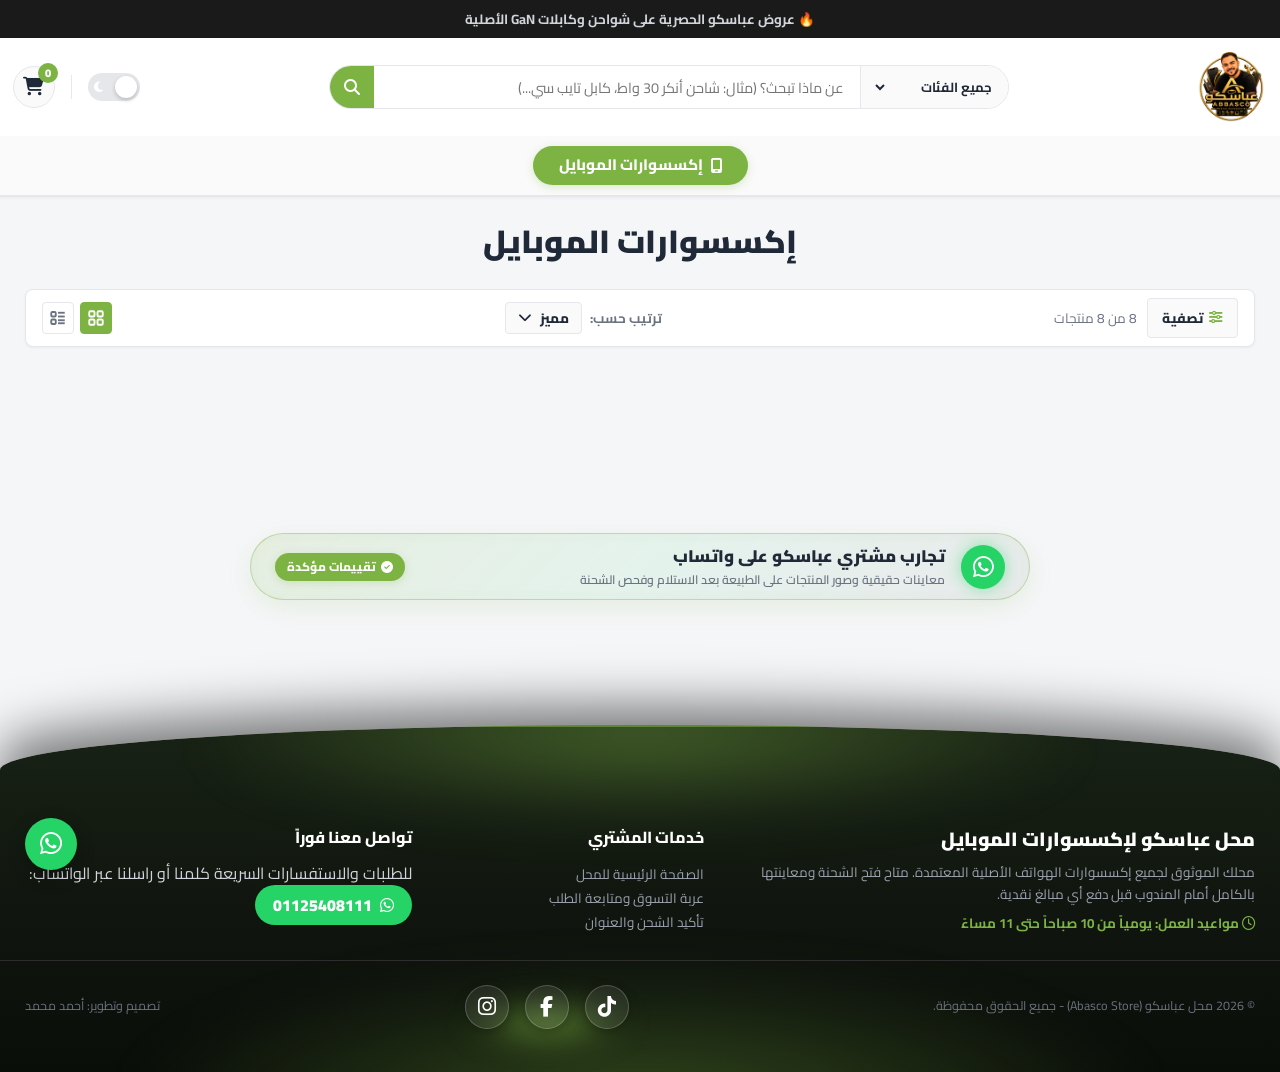
==== index.html @ 0ca0e08c "Update index.html" ====
<!DOCTYPE html>
<html lang="ar" dir="rtl">
<head>
  <meta charset="UTF-8">
  <meta name="viewport" content="width=device-width, initial-scale=1.0">
  <meta name="description" content="محل عباسكو (Abbasko) - إكسسوارات الموبايل الأصلية: شواحن سريعة، كفرات، اسكرينات، وبنوك طاقة بأفضل سعر ومعاينة كاملة قبل الدفع.">
<title> |عباسكو - Abbasko</title>

  <!-- أيقونة التبويب وشعار متجر عباسكو (Favicon) -->
  <link rel="icon" type="image/png" href="logo.png">
  <link rel="apple-touch-icon" href="logo.png">
  <link rel="shortcut icon" href="logo.png" type="image/png">
  <!-- خط كايرو والأيقونات الرسمية -->
  <link rel="preconnect" href="https://fonts.googleapis.com">
  <link rel="preconnect" href="https://fonts.gstatic.com" crossorigin>
  <link href="https://fonts.googleapis.com/css2?family=Cairo:wght@400;500;600;700;800;900&display=swap" rel="stylesheet">
  <link rel="stylesheet" href="https://cdnjs.cloudflare.com/ajax/libs/font-awesome/6.5.1/css/all.min.css">
  
  <link rel="stylesheet" href="style.css"> 
</head>
<body class="view-grid-active">

<!-- 1. شريط الإعلانات الترويجي الداكن (تلاشي كل 3 ثوانٍ) -->
  <div class="dream-top-ticker">
    <div class="ticker-track" id="fade-ticker-text">
      🔥 عروض عباسكو الحصرية على شواحن وكابلات GaN الأصلية
    </div>
  </div>

  <!-- 2. رأس المتجر المتطابق مع دريم 2000 (Header) -->
  <header class="dream-header">
    <div class="container header-inner">
      
<!-- شعار محل عباسكو المباشر -->
      <a href="index.html" class="dream-brand">
        <img src="logo.png" alt="عباسكو Abasco Store" class="main-store-logo">
      </a>

      <!-- محرك البحث المركزي مع قائمة الأقسام المنسدلة -->
      <form class="dream-search-bar" id="search-form">
        <div class="search-cat-picker">
          <select id="search-category" aria-label="اختر القسم">
            <option value="all">جميع الفئات</option>
            <option value="chargers">شواحن وكابلات</option>
            <option value="powerbanks">بنوك طاقة</option>
            <option value="cases">كفرات وحماية</option>
            <option value="audio">سماعات وصوتيات</option>
          </select>
        </div>
        <input type="text" id="search-input" placeholder="عن ماذا تبحث؟ (مثال: شاحن أنكر 30 واط، كابل تايب سي...)" autocomplete="off">
        <button type="submit" class="search-submit-btn" aria-label="بحث">
          <i class="fa-solid fa-magnifying-glass"></i>
        </button>
      </form>

      <!-- أدوات التحكم: الدارك مود وعربة التسوق -->
      <div class="dream-header-tools">
        
        <!-- مفتاح الوضع الليلي (Dark Mode) -->
        <div class="dark-mode-toggle-wrap" title="تبديل الوضع الليلي / الفاتح">
          <label class="switch-ui" for="dark-mode-checkbox">
            <input type="checkbox" id="dark-mode-checkbox">
            <span class="slider-switch round">
              <i class="fa-solid fa-sun icon-sun"></i>
              <i class="fa-solid fa-moon icon-moon"></i>
            </span>
          </label>
        </div>

        <div class="header-v-divider"></div>

        <!-- زر عربة التسوق الذي ينقل مباشرة لـ cart.html -->
        <a href="cart.html" class="dream-cart-btn" title="عرض السلة">
          <div class="cart-icon-bubble">
            <i class="fa-solid fa-cart-shopping"></i>
            <span class="cart-qty-pill" id="cart-counter">0</span>
          </div>
        </a>

      </div>
    </div>

<!-- شريط العروض النارية (يظهر فقط لو في عروض مفعّلة) -->
  <section class="hot-offers-banner" id="hot-offers-section" style="display:none;">
    <div class="container">
      <div class="offers-slider-wrapper" id="offers-slider-wrapper">
        <div class="offers-slides-track" id="offers-slides-track"></div>
      </div>
      <div class="offers-dots-strip" id="offers-dots-strip"></div>
    </div>
  </section>

<!-- شريط القسم المركزي -->
    <nav class="dream-subnav">
      <div class="container" style="display: flex; justify-content: center; align-items: center;">
        <span class="single-center-badge">
          <i class="fa-solid fa-mobile-screen"></i> إكسسوارات الموبايل
        </span>
      </div>
    </nav>
  </header>

  <!-- 3. منطقة الكتالوج والمنتجات الرئيسية -->
  <main class="dream-catalog-canvas">
    <div class="container">
      
      <!-- عنوان الصفحة -->
      <div class="catalog-heading-title">
        <h1>إكسسوارات الموبايل</h1>
      </div>

      <!-- تخطيط الصفحة: المنتجات يساراً والفلاتر يميناً (وفق نظام RTL لدريم 2000) -->
      <div class="dream-main-layout">
        
        <!-- عمود عرض المنتجات الرئيسي -->
        <section class="products-showcase-column">
          
          <!-- شريط التحكم العلوي المطابق للصورة 3 و4 -->
<div class="catalog-top-bar">
            
            <!-- أقصى اليمين: زر تصفية + العداد -->
            <div class="items-count-display">
              <button class="desktop-filter-btn" id="filter-toggle-btn" type="button">
                <i class="fa-solid fa-sliders"></i>
                <span>تصفية</span>
              </button>
              <span class="count-text" id="products-counter-badge">8 من 8 منتجات</span>
            </div>

            <!-- المنتصف: ترتيب حسب -->
            <div class="custom-sort-container">
              <span class="sort-title-label">ترتيب حسب:</span>
              <div class="custom-dropdown-box" id="sort-dropdown-trigger">
                <span id="selected-sort-label">مميز</span>
                <i class="fa-solid fa-chevron-down dropdown-arrow-icon"></i>
              </div>
              <ul class="custom-sort-menu" id="sort-options-menu">
                <li data-sort="featured" class="active">مميز</li>
                <li data-sort="price-asc">السعر، من الأقل للأعلى</li>
                <li data-sort="price-desc">السعر، من الأعلى للأقل</li>
              </ul>
            </div>

            <!-- أقصى اليسار: أيقونات العرض المطابقة للصورة -->
            <div class="view-modes">
<button class="view-btn active" id="btn-view-grid" title="عرض شبكي 4 أعمدة" type="button">                
                <svg width="18" height="18" viewBox="0 0 24 24" fill="none" stroke="currentColor" stroke-width="2.5"><rect x="3" y="3" width="7" height="7" rx="1.5"/><rect x="14" y="3" width="7" height="7" rx="1.5"/><rect x="3" y="14" width="7" height="7" rx="1.5"/><rect x="14" y="14" width="7" height="7" rx="1.5"/></svg>
              </button>
<button class="view-btn" id="btn-view-list" title="عرض القائمة" type="button">                
                <svg width="20" height="18" viewBox="0 0 24 24" fill="none" stroke="currentColor" stroke-width="2.5"><rect x="3" y="4" width="6" height="6" rx="1.5"/><rect x="3" y="14" width="6" height="6" rx="1.5"/><line x1="12" y1="5" x2="21" y2="5"/><line x1="12" y1="10" x2="21" y2="10"/><line x1="12" y1="15" x2="21" y2="15"/><line x1="12" y1="19" x2="21" y2="19"/></svg>
              </button>
            </div>

          </div>

          <!-- شريط التصفية النشطة مع زر مسح الكل -->
          <div class="active-filters-chips-bar" id="active-filters-bar" style="display: none;">
            <div class="filter-chip" id="current-brand-chip">
              <span id="chip-brand-text">Anker</span>
              <i class="fa-solid fa-xmark" id="remove-brand-chip"></i>
            </div>
            <button class="clear-all-filters-btn" id="clear-all-filters-btn">مسح الكل</button>
          </div>

          <!-- شبكة عرض المنتجات (تتغير ديناميكياً بين Grid و List) -->
          <div class="dream-products-grid" id="catalog-products-container">
            <!-- يتم حقن المنتجات تلقائياً عبر script.js -->
          </div>

<!-- شريط أرقام الصفحات التفاعلي الديناميكي -->
          <div class="dream-pagination-bar" id="pagination-container">
            <!-- يتم توليد الصفحات تلقائياً هنا حسب عدد المنتجات -->
          </div>

        </section>

<!-- الشريط الجانبي للتصفية الشاملة -->
        <aside class="dream-filters-sidebar">
          
          <div class="sidebar-main-title">تصفية</div>

          <div class="stock-toggle-row">
            <span>متوفر بالمخزون</span>
            <label class="clean-switch">
              <input type="checkbox" id="stock-filter">
              <span class="clean-slider"></span>
            </label>
          </div>

<div class="filter-boxes-stack">
            
            <!-- 1. السعر -->
            <div class="filter-card-accordion">
              <div class="filter-card-header">
                <span>السعر</span>
                <i class="fa-solid fa-chevron-down"></i>
              </div>
              <div class="filter-card-body">
                <div class="filter-body-top-row">
                  <span class="reset-filter-btn" onclick="resetFilterGroup('price')">إعادة تعيين</span>
                  <span class="selected-count-label" id="count-price">تم تحديد 0 عناصر</span>
                </div>
                <input type="range" id="price-range" min="100" max="4000" step="50" value="4000" style="width:100%; accent-color:#7cb342; margin-top:8px;">
                <div class="price-limits-text">
                  <span>من: 100 ج.م</span>
                  <span id="max-price-display">حتى: 4,000 ج.م</span>
                </div>
              </div>
            </div>

            <!-- 2. الماركة (كاملة كما طلبت) -->
            <div class="filter-card-accordion">
              <div class="filter-card-header">
                <span>الماركة</span>
                <i class="fa-solid fa-chevron-down"></i>
              </div>
              <div class="filter-card-body">
                <div class="filter-body-top-row">
                  <span class="reset-filter-btn" onclick="resetFilterGroup('brand')">إعادة تعيين</span>
                  <span class="selected-count-label" id="count-brand">تم تحديد 0 عناصر</span>
                </div>
                <div class="filter-options-scroll" id="brand-checkboxes-container">
                  <label class="custom-chk"><span>Samsung <b class="count-tag" data-val="Samsung">(0)</b></span><input type="checkbox" class="filter-checkbox" data-type="brand" value="Samsung"></label>
                  <label class="custom-chk"><span>Anker <b class="count-tag" data-val="Anker">(0)</b></span><input type="checkbox" class="filter-checkbox" data-type="brand" value="Anker"></label>
                  <label class="custom-chk"><span>Apple <b class="count-tag" data-val="Apple">(0)</b></span><input type="checkbox" class="filter-checkbox" data-type="brand" value="Apple"></label>
                  <label class="custom-chk"><span>Xiaomi <b class="count-tag" data-val="Xiaomi">(0)</b></span><input type="checkbox" class="filter-checkbox" data-type="brand" value="Xiaomi"></label>
                  <label class="custom-chk"><span>Baseus <b class="count-tag" data-val="Baseus">(0)</b></span><input type="checkbox" class="filter-checkbox" data-type="brand" value="Baseus"></label>
                  <label class="custom-chk"><span>Ugreen <b class="count-tag" data-val="Ugreen">(0)</b></span><input type="checkbox" class="filter-checkbox" data-type="brand" value="Ugreen"></label>
                  <label class="custom-chk"><span>Hoco <b class="count-tag" data-val="Hoco">(0)</b></span><input type="checkbox" class="filter-checkbox" data-type="brand" value="Hoco"></label>
                  <label class="custom-chk"><span>Joyroom <b class="count-tag" data-val="Joyroom">(0)</b></span><input type="checkbox" class="filter-checkbox" data-type="brand" value="Joyroom"></label>
                  <label class="custom-chk"><span>LDNIO <b class="count-tag" data-val="LDNIO">(0)</b></span><input type="checkbox" class="filter-checkbox" data-type="brand" value="LDNIO"></label>
                  <label class="custom-chk"><span>Oraimo <b class="count-tag" data-val="Oraimo">(0)</b></span><input type="checkbox" class="filter-checkbox" data-type="brand" value="Oraimo"></label>
                  <label class="custom-chk"><span>Remax <b class="count-tag" data-val="Remax">(0)</b></span><input type="checkbox" class="filter-checkbox" data-type="brand" value="Remax"></label>
                  <label class="custom-chk"><span>Acefast <b class="count-tag" data-val="Acefast">(0)</b></span><input type="checkbox" class="filter-checkbox" data-type="brand" value="Acefast"></label>
                  <label class="custom-chk"><span>Aukey <b class="count-tag" data-val="Aukey">(0)</b></span><input type="checkbox" class="filter-checkbox" data-type="brand" value="Aukey"></label>
                </div>
              </div>
            </div>

            <!-- 3. الشاشة -->
            <div class="filter-card-accordion">
              <div class="filter-card-header">
                <span>الشاشة</span>
                <i class="fa-solid fa-chevron-down"></i>
              </div>
              <div class="filter-card-body">
                <div class="filter-body-top-row">
                  <span class="reset-filter-btn" onclick="resetFilterGroup('screen')">إعادة تعيين</span>
                  <span class="selected-count-label" id="count-screen">تم تحديد 0 عناصر</span>
                </div>
                <div class="filter-options-scroll">
                  <label class="custom-chk"><span>1.75 inches <b class="count-tag" data-val="1.75">(0)</b></span><input type="checkbox" class="filter-checkbox" data-type="screen" value="1.75"></label>
                  <label class="custom-chk"><span>1.27 inches <b class="count-tag" data-val="1.27">(0)</b></span><input type="checkbox" class="filter-checkbox" data-type="screen" value="1.27"></label>
                  <label class="custom-chk"><span>اسكرينة زجاج 9D <b class="count-tag" data-val="9D">(0)</b></span><input type="checkbox" class="filter-checkbox" data-type="screen" value="9D"></label>
                  <label class="custom-chk"><span>اسكرينات خصوصية <b class="count-tag" data-val="خصوصية">(0)</b></span><input type="checkbox" class="filter-checkbox" data-type="screen" value="خصوصية"></label>
                </div>
              </div>
            </div>

            <!-- 4. الميكروفون -->
            <div class="filter-card-accordion">
              <div class="filter-card-header">
                <span>الميكروفون</span>
                <i class="fa-solid fa-chevron-down"></i>
              </div>
              <div class="filter-card-body">
                <div class="filter-body-top-row">
                  <span class="reset-filter-btn" onclick="resetFilterGroup('mic')">إعادة تعيين</span>
                  <span class="selected-count-label" id="count-mic">تم تحديد 0 عناصر</span>
                </div>
                <div class="filter-options-scroll">
                  <label class="custom-chk"><span>Supported <b class="count-tag" data-val="Supported">(0)</b></span><input type="checkbox" class="filter-checkbox" data-type="mic" value="Supported"></label>
                  <label class="custom-chk"><span>2 Mics <b class="count-tag" data-val="2 Mics">(0)</b></span><input type="checkbox" class="filter-checkbox" data-type="mic" value="2 Mics"></label>
                  <label class="custom-chk"><span>4 Mics <b class="count-tag" data-val="4 Mics">(0)</b></span><input type="checkbox" class="filter-checkbox" data-type="mic" value="4 Mics"></label>
                  <label class="custom-chk"><span>عزل ضوضاء ENC <b class="count-tag" data-val="ENC">(0)</b></span><input type="checkbox" class="filter-checkbox" data-type="mic" value="ENC"></label>
                </div>
              </div>
            </div>

            <!-- 5. النوع -->
            <div class="filter-card-accordion">
              <div class="filter-card-header">
                <span>النوع</span>
                <i class="fa-solid fa-chevron-down"></i>
              </div>
              <div class="filter-card-body">
                <div class="filter-body-top-row">
                  <span class="reset-filter-btn" onclick="resetFilterGroup('type')">إعادة تعيين</span>
                  <span class="selected-count-label" id="count-type">تم تحديد 0 عناصر</span>
                </div>
                <div class="filter-options-scroll">
                  <label class="custom-chk"><span>شواحن جدارية <b class="count-tag" data-val="شاحن">(0)</b></span><input type="checkbox" class="filter-checkbox" data-type="type" value="شاحن"></label>
                  <label class="custom-chk"><span>كابلات ووصلات <b class="count-tag" data-val="كابل">(0)</b></span><input type="checkbox" class="filter-checkbox" data-type="type" value="كابل"></label>
                  <label class="custom-chk"><span>بنوك طاقة (باور بانك) <b class="count-tag" data-val="باور بانك">(0)</b></span><input type="checkbox" class="filter-checkbox" data-type="type" value="باور بانك"></label>
                  <label class="custom-chk"><span>جرابات وحماية <b class="count-tag" data-val="جراب">(0)</b></span><input type="checkbox" class="filter-checkbox" data-type="type" value="جراب"></label>
                  <label class="custom-chk"><span>سماعات وصوتيات <b class="count-tag" data-val="سماعة">(0)</b></span><input type="checkbox" class="filter-checkbox" data-type="type" value="سماعة"></label>
                </div>
              </div>
            </div>

            <!-- 6. التوصيل -->
            <div class="filter-card-accordion">
              <div class="filter-card-header">
                <span>التوصيل</span>
                <i class="fa-solid fa-chevron-down"></i>
              </div>
              <div class="filter-card-body">
                <div class="filter-body-top-row">
                  <span class="reset-filter-btn" onclick="resetFilterGroup('conn')">إعادة تعيين</span>
                  <span class="selected-count-label" id="count-conn">تم تحديد 0 عناصر</span>
                </div>
                <div class="filter-options-scroll">
                  <label class="custom-chk"><span>Type-C <b class="count-tag" data-val="Type-C">(0)</b></span><input type="checkbox" class="filter-checkbox" data-type="conn" value="Type-C"></label>
                  <label class="custom-chk"><span>Type-C To Type-C <b class="count-tag" data-val="Type-C To Type-C">(0)</b></span><input type="checkbox" class="filter-checkbox" data-type="conn" value="Type-C To Type-C"></label>
                  <label class="custom-chk"><span>Type-C To Lightning <b class="count-tag" data-val="Type-C To Lightning">(0)</b></span><input type="checkbox" class="filter-checkbox" data-type="conn" value="Type-C To Lightning"></label>
                  <label class="custom-chk"><span>USB To Type-C <b class="count-tag" data-val="USB To Type-C">(0)</b></span><input type="checkbox" class="filter-checkbox" data-type="conn" value="USB To Type-C"></label>
                  <label class="custom-chk"><span>Lightning <b class="count-tag" data-val="Lightning">(0)</b></span><input type="checkbox" class="filter-checkbox" data-type="conn" value="Lightning"></label>
                  <label class="custom-chk"><span>Bluetooth 5.3 <b class="count-tag" data-val="5.3">(0)</b></span><input type="checkbox" class="filter-checkbox" data-type="conn" value="5.3"></label>
                  <label class="custom-chk"><span>Bluetooth 5.2 <b class="count-tag" data-val="5.2">(0)</b></span><input type="checkbox" class="filter-checkbox" data-type="conn" value="5.2"></label>
                </div>
              </div>
            </div>

            <!-- 7. Power (القدرة) -->
            <div class="filter-card-accordion">
              <div class="filter-card-header">
                <span>Power</span>
                <i class="fa-solid fa-chevron-down"></i>
              </div>
              <div class="filter-card-body">
                <div class="filter-body-top-row">
                  <span class="reset-filter-btn" onclick="resetFilterGroup('power')">إعادة تعيين</span>
                  <span class="selected-count-label" id="count-power">تم تحديد 0 عناصر</span>
                </div>
                <div class="filter-options-scroll">
                  <label class="custom-chk"><span>20W <b class="count-tag" data-val="20W">(0)</b></span><input type="checkbox" class="filter-checkbox" data-type="power" value="20W"></label>
                  <label class="custom-chk"><span>25W <b class="count-tag" data-val="25W">(0)</b></span><input type="checkbox" class="filter-checkbox" data-type="power" value="25W"></label>
                  <label class="custom-chk"><span>30W <b class="count-tag" data-val="30W">(0)</b></span><input type="checkbox" class="filter-checkbox" data-type="power" value="30W"></label>
                  <label class="custom-chk"><span>35W <b class="count-tag" data-val="35W">(0)</b></span><input type="checkbox" class="filter-checkbox" data-type="power" value="35W"></label>
                  <label class="custom-chk"><span>45W <b class="count-tag" data-val="45W">(0)</b></span><input type="checkbox" class="filter-checkbox" data-type="power" value="45W"></label>
                  <label class="custom-chk"><span>65W <b class="count-tag" data-val="65W">(0)</b></span><input type="checkbox" class="filter-checkbox" data-type="power" value="65W"></label>
                  <label class="custom-chk"><span>100W <b class="count-tag" data-val="100W">(0)</b></span><input type="checkbox" class="filter-checkbox" data-type="power" value="100W"></label>
                  <label class="custom-chk"><span>140W <b class="count-tag" data-val="140W">(0)</b></span><input type="checkbox" class="filter-checkbox" data-type="power" value="140W"></label>
                </div>
              </div>
            </div>

            <!-- 8. Battery (البطارية) -->
            <div class="filter-card-accordion">
              <div class="filter-card-header">
                <span>Battery</span>
                <i class="fa-solid fa-chevron-down"></i>
              </div>
              <div class="filter-card-body">
                <div class="filter-body-top-row">
                  <span class="reset-filter-btn" onclick="resetFilterGroup('battery')">إعادة تعيين</span>
                  <span class="selected-count-label" id="count-battery">تم تحديد 0 عناصر</span>
                </div>
                <div class="filter-options-scroll">
                  <label class="custom-chk"><span>10,000 mAh <b class="count-tag" data-val="10000">(0)</b></span><input type="checkbox" class="filter-checkbox" data-type="battery" value="10000"></label>
                  <label class="custom-chk"><span>20,000 mAh <b class="count-tag" data-val="20000">(0)</b></span><input type="checkbox" class="filter-checkbox" data-type="battery" value="20000"></label>
                  <label class="custom-chk"><span>Up to 10 Days <b class="count-tag" data-val="10 Days">(0)</b></span><input type="checkbox" class="filter-checkbox" data-type="battery" value="10 Days"></label>
                  <label class="custom-chk"><span>Up to 15 Days <b class="count-tag" data-val="15 Days">(0)</b></span><input type="checkbox" class="filter-checkbox" data-type="battery" value="15 Days"></label>
                </div>
              </div>
            </div>

            <!-- 9. اللون -->
            <div class="filter-card-accordion">
              <div class="filter-card-header">
                <span>اللون</span>
                <i class="fa-solid fa-chevron-down"></i>
              </div>
              <div class="filter-card-body">
                <div class="filter-body-top-row">
                  <span class="reset-filter-btn" onclick="resetFilterGroup('color')">إعادة تعيين</span>
                  <span class="selected-count-label" id="count-color">تم تحديد 0 عناصر</span>
                </div>
                <div class="filter-options-scroll">
                  <label class="custom-chk"><span>Black (أسود) <b class="count-tag" data-val="Black">(0)</b></span><input type="checkbox" class="filter-checkbox" data-type="color" value="Black"></label>
                  <label class="custom-chk"><span>White (أبيض) <b class="count-tag" data-val="White">(0)</b></span><input type="checkbox" class="filter-checkbox" data-type="color" value="White"></label>
                  <label class="custom-chk"><span>Blue (أزرق) <b class="count-tag" data-val="Blue">(0)</b></span><input type="checkbox" class="filter-checkbox" data-type="color" value="Blue"></label>
                  <label class="custom-chk"><span>Gray (رمادي) <b class="count-tag" data-val="Gray">(0)</b></span><input type="checkbox" class="filter-checkbox" data-type="color" value="Gray"></label>
                  <label class="custom-chk"><span>Gold (ذهبي) <b class="count-tag" data-val="Gold">(0)</b></span><input type="checkbox" class="filter-checkbox" data-type="color" value="Gold"></label>
                  <label class="custom-chk"><span>Silver (فضي) <b class="count-tag" data-val="Silver">(0)</b></span><input type="checkbox" class="filter-checkbox" data-type="color" value="Silver"></label>
                </div>
              </div>
            </div>

          </div>

        </aside>

      </div>
    </div>
  </main>
<!-- شريط آراء العملاء أسفل المتجر بكبسولة ملونة ومقوسة -->
  <section class="reviews-section-compact">
    <div class="container">
      
      <!-- الكبسولة المدورة الملونة المضيئة -->
      <div class="reviews-header-capsule">
        <div class="capsule-icon-glow">
          <i class="fa-brands fa-whatsapp"></i>
        </div>
        <div class="capsule-text-col">
          <h3>تجارب مشتري عباسكو على واتساب</h3>
          <p>معاينات حقيقية وصور المنتجات على الطبيعة بعد الاستلام وفحص الشحنة</p>
        </div>
        <span class="capsule-verified-tag">
          <i class="fa-solid fa-circle-check"></i> تقييمات مؤكدة
        </span>
      </div>

      <!-- شريط السكرينات المتحرك -->
      <div class="reviews-compact-marquee">
        <div class="reviews-compact-track" id="reviews-compact-track">
          <!-- تتولد الصور تلقائياً بالجافاسكريبت -->
        </div>
      </div>

    </div>
  </section>
  <!-- 4. تذييل محل عباسكو البسيط (بدون شركات أو فروع) -->
<footer class="dream-footer">
    <!-- طبقة النور السفلي الصاعد -->
    <div class="footer-bottom-glow"></div>    
    <div class="container footer-content-row">
      <div class="footer-shop-about">
        <div class="footer-brand-title">محل عباسكو لإكسسوارات الموبايل</div>
        <p>محلك الموثوق لجميع إكسسوارات الهواتف الأصلية المعتمدة. متاح فتح الشحنة ومعاينتها بالكامل أمام المندوب قبل دفع أي مبالغ نقدية.</p>
        <p class="store-hours"><i class="fa-regular fa-clock"></i> مواعيد العمل: يومياً من 10 صباحاً حتى 11 مساءً</p>
      </div>

      <div class="footer-links-group">
        <h4>خدمات المشتري</h4>
        <ul>
          <li><a href="index.html">الصفحة الرئيسية للمحل</a></li>
          <li><a href="cart.html">عربة التسوق ومتابعة الطلب</a></li>
          <li><a href="checkout.html">تأكيد الشحن والعنوان</a></li>
        </ul>
      </div>

      <div class="footer-contact-box">
        <h4>تواصل معنا فوراً</h4>
        <p>للطلبات والاستفسارات السريعة كلمنا أو راسلنا عبر الواتساب:</p>
        <a href="https://wa.me/201125408111" class="hotline-pill">
          <i class="fa-brands fa-whatsapp"></i> 01125408111
        </a>
      </div>
    </div>

<div class="footer-bottom-copyright">
      <div class="container copyright-flex">
        
        <!-- اليمين: الحقوق -->
        <span class="rights-text">© 2026 محل عباسكو (Abasco Store) - جميع الحقوق محفوظة.</span>

        <!-- المنتصف: 3 منصات سوشيال ميديا بجانب بعض -->
        <div class="footer-social-mid">
          <a href="#" target="_blank" title="تيك توك"><i class="fa-brands fa-tiktok"></i></a>
          <a href="#" target="_blank" title="فيسبوك"><i class="fa-brands fa-facebook-f"></i></a>
          <a href="#" target="_blank" title="انستجرام"><i class="fa-brands fa-instagram"></i></a>
        </div>

        <!-- اليسار: تصميم وتطوير مع رابط الواتساب المباشر -->
        <div class="dev-credit-text">
          تصميم وتطوير: 
          <a href="https://wa.me/201101579399" target="_blank" class="dev-gold-link" title="تواصل عبر الواتساب">
            أحمد محمد
          </a>
        </div>

      </div>
    </div>
  </footer>

  <!-- 5. شريط التنقل السفلي للهواتف الذكية -->
  <div class="mobile-bottom-nav">
    <a href="index.html" class="mob-nav-item active">
      <i class="fa-solid fa-house"></i>
      <span>الرئيسية</span>
    </a>
    <a href="#search-form" class="mob-nav-item">
      <i class="fa-solid fa-magnifying-glass"></i>
      <span>البحث</span>
    </a>
    <a href="cart.html" class="mob-nav-item mob-cart-link">
      <div class="mob-cart-badge-wrap">
        <i class="fa-solid fa-basket-shopping"></i>
        <span class="mob-badge" id="mob-cart-counter">0</span>
      </div>
      <span>السلة</span>
    </a>
    <a href="https://wa.me/201125408111" target="_blank" class="mob-nav-item" style="color: #25d366;">
      <i class="fa-brands fa-whatsapp"></i>
      <span>راسلنا</span>
    </a>
  </div>

  <!-- 6. زر المحادثة العائم المتناوب (واتساب / ماسنجر كل 5 ثوانٍ) -->
  <div class="alternating-chat-widget" id="alternating-chat-btn" title="تواصل معنا">
    <a href="https://wa.me/201125408111" target="_blank" class="chat-circle-link whatsapp-mode" id="chat-link">      
      <i class="fa-brands fa-whatsapp chat-icon" id="chat-icon"></i>
    </a>
  </div>

  <!-- 7. نافذة "نظرة سريعة" المنبثقة (Quick View Modal) -->
  <div class="quick-modal-backdrop" id="quick-modal-overlay">
    <div class="quick-modal-card">
      <button class="close-modal-btn" id="close-quick-modal"><i class="fa-solid fa-xmark"></i></button>
      <div class="quick-modal-body" id="quick-modal-content"></div>
    </div>
  </div>
<!-- مكتبات Firebase الأساسية وقاعدة بيانات Firestore -->
<script src="https://www.gstatic.com/firebasejs/10.8.0/firebase-app-compat.js"></script>
<script src="https://www.gstatic.com/firebasejs/10.8.0/firebase-firestore-compat.js"></script>
  <script src="script.js"></script>
  <!-- نافذة تكبير سكرينات الآراء -->
  <div class="abasco-lightbox" id="reviews-lightbox" onclick="this.classList.remove('open')">
    <img id="lightbox-img" src="" alt="رأي العميل">
  </div>

  <!-- عنصر إشعار التوست السريع -->
  <div class="abasco-toast" id="abasco-toast">
    <i class="fa-solid fa-circle-check"></i>
    <span id="toast-text">تمت الإضافة إلى السلة بنجاح</span>
  </div>

<div class="store-closed-screen" id="store-closed-modal" style="display: none;">
    <div class="closed-ambient-glow glow-orb-1"></div>
    <div class="closed-ambient-glow glow-orb-2"></div>

    <div class="closed-glass-box">
      <img src="logo.png" alt="عباسكو" style="height: 60px; margin: 0 auto; display: block;">
      <h2>جاري جرد المخزون والتحديث</h2>
      <p>نقوم حالياً بجرد ملحقات الهواتف وإضافة شحنات جديدة بأحدث الإصدارات والأسعار.<br>نعود إليكم في أبهى حلة خلال وقت قصير بإذن الله.</p>
      <a href="https://wa.me/201125408111" target="_blank" class="btn-choose-option-green" style="margin: 0 auto; max-width: 280px; display: inline-flex; align-items: center; justify-content: center; gap: 8px; padding: 12px 24px; border-radius: 50px; text-decoration: none; font-weight: 800; font-size: 0.95rem; box-shadow: 0 4px 20px rgba(124, 179, 66, 0.4);">        
        <i class="fa-brands fa-whatsapp" style="font-size: 1.2rem;"></i> تواصل مع الإدارة مباشرة
      </a>
    </div>
  </div>
</body>
</html>
---- style.css ----
/* ==========================================================================
   متجر عباسكو (Abasco) - النمط المطابق لموقع Dream 2000 بالمليمتر
   الملف: style.css
   ========================================================================== */

:root {
  --dream-green: #7cb342;
  --dream-green-hover: #689f38;
  --dream-green-light: #f1f8e9;
  --dream-green-glow: rgba(124, 179, 66, 0.25);
  --quick-view-olive: #8cb83e;

  --discount-red: #d32f2f;
  --stock-blue: #1976d2;
  --star-gold: #ffb300;
  
  --whatsapp-color: #25d366;
  --messenger-color: #0084ff;

  --bg-body: #f5f6f8;
  --bg-surface: #ffffff;
  --bg-elevated: #fafafa;
  --border-color: #e5e7eb;
  --border-light: #f0f2f5;

  --text-main: #1f2937;
  --text-muted: #6b7280;
  --text-subtle: #9ca3af;

  --shadow-sm: 0 1px 3px rgba(0, 0, 0, 0.05);
  --shadow-card: 0 2px 8px rgba(0, 0, 0, 0.04);
  --shadow-hover: 0 8px 20px rgba(0, 0, 0, 0.08);

  --radius-xs: 4px;
  --radius-sm: 8px;
  --radius-md: 12px;
  --radius-pill: 50px;
  
  --transition-normal: all 0.25s cubic-bezier(0.4, 0, 0.2, 1);
}

body.dark-mode {
  --bg-body: #121212;
  --bg-surface: #1e1e1e;
  --bg-elevated: #252525;
  --border-color: #2e2e2e;
  --border-light: #383838;
  --text-main: #f3f4f6;
  --text-muted: #9ca3af;
  --text-subtle: #6b7280;
  --shadow-card: 0 2px 8px rgba(0, 0, 0, 0.3);
  --shadow-hover: 0 8px 24px rgba(0, 0, 0, 0.5);
}

*, *::before, *::after {
  box-sizing: border-box;
  margin: 0;
  padding: 0;
}

body {
  font-family: 'Cairo', system-ui, -apple-system, sans-serif;
  background-color: var(--bg-body);
  color: var(--text-main);
  direction: rtl;
  line-height: 1.5;
  overflow-x: hidden;
  transition: background-color 0.3s ease, color 0.3s ease;
}

a { text-decoration: none; color: inherit; }
ul { list-style: none; }
button { font-family: inherit; border: none; background: none; cursor: pointer; }
img { max-width: 100%; display: block; }
.container {
  width: 98% !important;
  max-width: 1720px !important;
  margin: 0 auto;
  padding: 0 12px;
}

/* ضبط حجم وتكبير صورة اللوجو */
.main-store-logo {
  height: 70px !important;
  max-height: 80px !important;
  width: auto !important;
  object-fit: contain;
  display: block;
  transition: transform 0.2s ease;
}

.main-store-logo:hover {
  transform: scale(1.2);
}
/* 1. شريط الإعلانات الترويجي (تلاشي وتثبيت في المنتصف) */
.dream-top-ticker {
  background-color: #1a1a1a;
  color: #d1d5db;
  font-size: 0.84rem;
  font-weight: 700;
  height: 38px;
  display: flex;
  align-items: center;
  justify-content: center;
  overflow: hidden;
}

.ticker-track {
  display: flex;
  align-items: center;
  justify-content: center;
  text-align: center;
  width: 100%;
  padding: 0 16px;
  white-space: nowrap;
  opacity: 1;
  transition: opacity 0.4s ease-in-out, transform 0.4s ease-in-out;
}

.ticker-track.fade-out {
  opacity: 0;
  transform: translateY(-4px);
}

/* 2. رأس المتجر والبحث */
.dream-header {
  background-color: var(--bg-surface);
  border-bottom: 1px solid var(--border-color);
  position: sticky;
  top: 0;
  z-index: 1000;
  box-shadow: var(--shadow-sm);
}

.header-inner {
  display: flex;
  align-items: center;
  justify-content: space-between;
  gap: 24px;
  padding: 14px 0;
}

.dream-brand {
  display: flex;
  align-items: center;
  gap: 10px;
}

.brand-badge-icon {
  width: 44px;
  height: 44px;
  background: linear-gradient(135deg, var(--dream-green), #558b2f);
  color: #fff;
  border-radius: var(--radius-md);
  display: flex;
  align-items: center;
  justify-content: center;
  font-size: 1.3rem;
  box-shadow: 0 4px 12px var(--dream-green-glow);
}

.brand-titles { display: flex; flex-direction: column; }
.brand-ar { font-size: 1.6rem; font-weight: 900; color: var(--text-main); line-height: 1; }
.brand-en { font-size: 0.72rem; font-weight: 800; color: var(--dream-green); letter-spacing: 2px; }

.dream-search-bar {
  flex: 1;
  max-width: 680px;
  height: 44px;
  border: 1.5px solid var(--border-color);
  border-radius: var(--radius-pill);
  display: flex;
  align-items: center;
  background-color: var(--bg-surface);
  overflow: hidden;
}

.dream-search-bar:focus-within {
  border-color: var(--dream-green);
  box-shadow: 0 0 0 3px var(--dream-green-glow);
}

.search-cat-picker {
  background-color: var(--bg-elevated);
  border-left: 1px solid var(--border-color);
  height: 100%;
  display: flex;
  align-items: center;
  padding: 0 12px;
}

.search-cat-picker select {
  background: transparent;
  border: none;
  font-family: inherit;
  font-size: 0.82rem;
  font-weight: 700;
  color: var(--text-main);
  outline: none;
}

.dream-search-bar input {
  flex: 1;
  border: none;
  padding: 0 16px;
  font-family: inherit;
  font-size: 0.9rem;
  background: transparent;
  color: var(--text-main);
  outline: none;
  min-width: 0;
}

.search-submit-btn {
  width: 44px;
  height: 100%;
  background-color: var(--dream-green);
  color: #ffffff;
  display: flex;
  align-items: center;
  justify-content: center;
  font-size: 1rem;
  flex-shrink: 0;
}

.dream-header-tools {
  display: flex;
  align-items: center;
  gap: 16px;
  flex-shrink: 0;
}

.header-v-divider { width: 1px; height: 24px; background-color: var(--border-color); }

/* زر الدارك مود */
.switch-ui { position: relative; display: inline-block; width: 52px; height: 28px; }
.switch-ui input { opacity: 0; width: 0; height: 0; }
.slider-switch {
  position: absolute; inset: 0; background-color: #e5e7eb;
  border-radius: var(--radius-pill); display: flex; align-items: center;
  justify-content: space-between; padding: 0 6px; cursor: pointer;
}
.slider-switch::before {
  position: absolute; content: ""; height: 22px; width: 22px; right: 3px; bottom: 3px;
  background-color: #ffffff; border-radius: 50%; box-shadow: 0 2px 4px rgba(0, 0, 0, 0.2);
  transition: var(--transition-normal);
}
.switch-ui input:checked + .slider-switch { background-color: var(--dream-green); }
.switch-ui input:checked + .slider-switch::before { transform: translateX(-24px); }
.icon-sun { color: #f59e0b; font-size: 0.75rem; }
.icon-moon { color: #fff; font-size: 0.75rem; }

/* زر السلة في الهيدر */
.cart-icon-bubble {
  width: 42px;
  height: 42px;
  border-radius: 50%;
  background-color: var(--bg-elevated);
  border: 1px solid var(--border-color);
  display: flex;
  align-items: center;
  justify-content: center;
  position: relative;
  font-size: 1.15rem;
}

.cart-qty-pill {
  position: absolute;
  top: -4px;
  right: -4px;
  background-color: var(--dream-green);
  color: #fff;
  font-size: 0.7rem;
  font-weight: 900;
  width: 20px;
  height: 20px;
  border-radius: 50%;
  display: flex;
  align-items: center;
  justify-content: center;
}

/* شريط إكسسوارات الموبايل الموحد في المنتصف */
.dream-subnav { 
  background-color: var(--bg-elevated); 
  border-bottom: 1px solid var(--border-color); 
  padding: 10px 0; 
}

.single-center-badge {
  display: inline-flex;
  align-items: center;
  gap: 8px;
  background-color: var(--dream-green);
  color: #ffffff;
  padding: 8px 26px;
  border-radius: var(--radius-pill);
  font-size: 0.95rem;
  font-weight: 800;
  box-shadow: 0 2px 8px var(--dream-green-glow);
}

/* --------------------------------------------------------------------------
   3. تخطيط الكتالوج والشريط العلوي بنمط Dream 2000 الأصلي
   -------------------------------------------------------------------------- */
.dream-catalog-canvas {
  padding: 20px 0 60px;
}

.catalog-heading-title {
  text-align: center;
  margin-bottom: 24px;
}

.catalog-heading-title h1 {
  font-size: 2rem;
  font-weight: 900;
  color: var(--text-main);
}

.dream-main-layout {
  display: grid;
  grid-template-columns: 1fr;
  gap: 20px;
  align-items: flex-start;
  transition: all 0.3s ease;
}

.dream-filters-sidebar {
  order: 1;
  display: none;
  width: 270px;
  background-color: var(--bg-surface);
  border: 1px solid var(--border-color);
  border-radius: var(--radius-sm);
  padding: 16px;
  box-shadow: var(--shadow-card);
}

.products-showcase-column {
  order: 2;
  min-width: 0;
}

.dream-main-layout.sidebar-active {
  grid-template-columns: 280px 1fr !important;
}

.dream-main-layout.sidebar-active .dream-filters-sidebar {
  display: block !important;
  animation: fadeInSidebar 0.25s ease-in-out;
}

@keyframes fadeInSidebar {
  from { opacity: 0; transform: translateX(15px); }
  to { opacity: 1; transform: translateX(0); }
}

.catalog-top-bar {
  background-color: var(--bg-surface);
  border: 1px solid var(--border-color);
  border-radius: var(--radius-sm);
  padding: 8px 16px;
  display: flex;
  align-items: center;
  justify-content: space-between;
  margin-bottom: 16px;
  box-shadow: var(--shadow-sm);
}

.items-count-display {
  order: 1;
  display: flex;
  align-items: center;
  gap: 10px;
}

.desktop-filter-btn {
  background: var(--bg-elevated);
  border: 1.5px solid var(--border-color);
  padding: 6px 14px;
  border-radius: var(--radius-xs);
  font-size: 0.85rem;
  font-weight: 800;
  color: var(--text-main);
  display: inline-flex;
  align-items: center;
  gap: 6px;
}

.desktop-filter-btn i {
  color: var(--dream-green);
}

.count-text {
  font-size: 0.84rem;
  color: var(--text-muted);
}

.custom-sort-container {
  order: 2;
  display: flex;
  align-items: center;
  gap: 8px;
  position: relative;
}

.sort-title-label {
  font-size: 0.84rem;
  font-weight: 700;
  color: var(--text-muted);
}

.custom-dropdown-box {
  background: var(--bg-elevated);
  border: 1px solid var(--border-color);
  border-radius: var(--radius-xs);
  padding: 5px 12px;
  font-size: 0.85rem;
  font-weight: 800;
  display: flex;
  align-items: center;
  gap: 8px;
  cursor: pointer;
}

.custom-sort-menu {
  position: absolute;
  top: 100%;
  left: 0;
  background: var(--bg-surface);
  border: 1px solid var(--border-color);
  border-radius: var(--radius-xs);
  box-shadow: 0 6px 16px rgba(0, 0, 0, 0.12);
  width: 200px;
  z-index: 100;
  display: none;
  margin-top: 4px;
}

.custom-sort-menu.open {
  display: block;
}

.custom-sort-menu li {
  padding: 8px 12px;
  font-size: 0.82rem;
  font-weight: 700;
  color: var(--text-main);
  cursor: pointer;
}

.custom-sort-menu li:hover {
  background-color: var(--bg-elevated);
  color: var(--dream-green);
}

.view-modes {
  order: 3;
  display: flex;
  gap: 6px;
}

.view-btn {
  width: 32px;
  height: 32px;
  border-radius: 4px;
  border: 1px solid var(--border-color);
  color: var(--text-muted);
  display: flex;
  align-items: center;
  justify-content: center;
}

.view-btn.active {
  background-color: var(--dream-green);
  color: #fff;
  border-color: var(--dream-green);
}

/* ==========================================================================
   تعديل 2: القاعدة الأساسية الناقصة لحاوية الكروت (display:grid)
   من غيرها grid-template-columns مالهاش أي تأثير خالص
   ========================================================================== */
.dream-products-grid {
  display: grid;
  gap: 20px;
  margin-bottom: 35px;
}

body.view-list-active .dream-products-grid {
  grid-template-columns: repeat(2, 1fr) !important;
  gap: 20px !important;
}

/* ==========================================================================
   أ) وضع الشبكة (Grid View) - 4 أعمدة مطابقة لدريم 2000 مع تفاعل الـ 4 صور
   ========================================================================== */
body.view-grid-active .dream-products-grid {
  grid-template-columns: repeat(4, 1fr) !important;
  gap: 16px !important;
}

body.view-grid-active .dream-product-card {
  padding: 14px !important;
  position: relative !important;
  overflow: hidden !important;
}

body.view-grid-active .card-top-horizontal-split {
  display: flex !important;
  flex-direction: column-reverse !important;
  align-items: center !important;
  width: 100% !important;
}

/* حاوية الصورة والشرائح التفاعلية الأربعة */
body.view-grid-active .card-image-pane {
  width: 100% !important;
  position: relative !important;
  margin-bottom: 6px !important;
  display: flex !important;
  flex-direction: column !important;
  align-items: center !important;
}

/* شارة وفر الخصم بالركن الأيمن */
body.view-grid-active .discount-ribbon-tag {
  position: absolute !important;
  top: 4px !important;
  right: 4px !important;
  background-color: var(--discount-red) !important;
  color: #ffffff !important;
  font-size: 0.7rem !important;
  font-weight: 800 !important;
  padding: 2px 8px !important;
  border-radius: 3px !important;
  z-index: 5 !important;
}

/* زر العين الخضراء السريع يظهر بأعلى اليسار عند مرور الماوس على الكارت */
.quick-hover-eye {
  position: absolute !important;
  top: 4px !important;
  left: 4px !important;
  width: 30px !important;
  height: 30px !important;
  background-color: var(--dream-green) !important;
  color: #ffffff !important;
  border-radius: 50% !important;
  display: flex !important;
  align-items: center !important;
  justify-content: center !important;
  font-size: 0.85rem !important;
  z-index: 6 !important;
  opacity: 0 !important;
  transition: opacity 0.2s ease, transform 0.2s ease !important;
  cursor: pointer !important;
  box-shadow: 0 2px 6px rgba(124, 179, 66, 0.4) !important;
}

.dream-product-card:hover .quick-hover-eye {
  opacity: 1 !important;
}

.quick-hover-eye:hover {
  transform: scale(1.1) !important;
}

/* مربع الصورة متسع وأبيض */
body.view-grid-active .media-square-box {
  width: 100% !important;
  height: 210px !important;
  position: relative !important;
  display: flex !important;
  align-items: center !important;
  justify-content: center !important;
  background: #ffffff !important;
  overflow: hidden !important;
}

body.view-grid-active .media-square-box img {
  max-width: 88% !important;
  max-height: 88% !important;
  object-fit: contain !important;
  transition: opacity 0.15s ease !important;
}

/* 4 شرائح أفقية شفافة فوق الصورة لتبديل الزوايا عند مرور الماوس */
.hover-slices-overlay {
  position: absolute !important;
  inset: 0 !important;
  display: flex !important;
  z-index: 4 !important;
}

.hover-slice-item {
  flex: 1 !important;
  height: 100% !important;
  cursor: pointer !important;
}

/* خط المؤشرات الأربعة تحت الصورة مباشرة مع الخط الأسود النشط */
.image-dash-indicators {
  display: flex !important;
  align-items: center !important;
  justify-content: center !important;
  gap: 4px !important;
  width: 75% !important;
  height: 2.5px !important;
  margin: 6px auto 10px !important;
}

.image-dash-indicators span {
  flex: 1 !important;
  height: 100% !important;
  background-color: #e5e7eb !important;
  border-radius: 1px !important;
  transition: background-color 0.2s ease !important;
}

.image-dash-indicators span.active {
  background-color: #111827 !important; /* لون أسود صريح للشريحة النشطة */
}

/* بيانات المنتج: متوسطة بالكامل */
body.view-grid-active .card-details-pane {
  text-align: center !important;
  width: 100% !important;
}

body.view-grid-active .brand-label-text {
  font-size: 0.74rem !important;
  color: #9ca3af !important;
  margin-bottom: 2px !important;
  display: block !important;
}

body.view-grid-active .product-item-title {
  font-size: 0.84rem !important;
  font-weight: 800 !important;
  color: #1f2937 !important;
  height: 38px !important;
  overflow: hidden !important;
  line-height: 1.4 !important;
  margin-bottom: 6px !important;
}

body.view-grid-active .card-stars-row,
body.view-grid-active .price-block-dream,
body.view-grid-active .stock-dot-indicator {
  justify-content: center !important;
}

body.view-grid-active .specs-summary-text,
body.view-grid-active .btn-quick-view-olive {
  display: none !important;
}

/* ضبط الأزرار بالأسفل: Choose option والعداد بجانب بعض على سطر واحد (مثل الصورة 1 و 2) */
body.view-grid-active .card-bottom-actions-full {
  display: flex !important;
  flex-direction: row !important;
  align-items: center !important;
  gap: 8px !important;
  width: 100% !important;
  padding-top: 10px !important;
  border-top: 1px solid #f3f4f6 !important;
}

body.view-grid-active .btn-choose-option-green {
  flex: 1 !important;
  width: auto !important;
  height: 34px !important;
}

body.view-grid-active .item-mini-stepper {
  width: auto !important;
  height: 34px !important;
}

.dream-product-card {
  position: relative !important;
  border-radius: 12px !important;
  padding: 16px !important;
  display: flex;
  flex-direction: column;
  justify-content: space-between;
  background: var(--bg-surface) !important;
  overflow: hidden !important;
  z-index: 1;
  /* تسريع الهاردوير عشان الفريمات تترندر بـ 60fps و120Hz */
  transform: translateZ(0);
  -webkit-transform: translateZ(0);
  will-change: transform;
  box-shadow: 0 4px 14px rgba(0, 0, 0, 0.04) !important;
  border: 1.5px solid transparent !important;
}

/* 1. شعاع الفريم الضوئي الأخضر الدوار حول الكارت */
.dream-product-card::before {
  content: "";
  position: absolute;
  top: -50%;
  left: -50%;
  width: 200%;
  height: 200%;
  background: conic-gradient(
    transparent 0deg,
    transparent 180deg,
    rgba(124, 179, 66, 0.25) 230deg,
    #7cb342 270deg,              /* الأخضر المميز لـ عباسكو ودريم */
    #a2d95b 285deg,              /* لمعة سن النور */
    transparent 320deg
  );
  animation: smoothBorderSpin 5s linear infinite;
  z-index: -2;
  pointer-events: none;
}

/* 2. بطانة الكارت الداخلية عشان تغطي القلب وتظهر فقط الحدود الخارجية الرفيعة */
.dream-product-card::after {
  content: "";
  position: absolute;
  inset: 2px;                  /* سمك الإطار (2px) */
  background: var(--bg-surface) !important;
  border-radius: 10px;
  z-index: -1;
  pointer-events: none;
}

/* حركة الدوران المستمرة والخفيفة جداً */
@keyframes smoothBorderSpin {
  0% { transform: rotate(0deg); }
  100% { transform: rotate(360deg); }
}

.dream-product-card:hover {
  transform: translateY(-4px) scale(1.01);
  box-shadow: 0 10px 25px rgba(124, 179, 66, 0.2) !important;
}

.dream-product-card:hover {
  border-color: #7cb342 !important;
  box-shadow: 0 6px 18px rgba(0, 0, 0, 0.07) !important;
}

.card-top-horizontal-split {
  display: flex;
  justify-content: space-between;
  align-items: flex-start;
  gap: 12px;
}

.card-details-pane {
  flex: 1;
  text-align: right;
  min-width: 0;
}

.brand-label-text {
  font-size: 0.74rem;
  color: var(--text-subtle);
  font-weight: 700;
  display: block;
  margin-bottom: 3px;
}

.product-item-title {
  font-size: 0.86rem;
  font-weight: 800;
  color: #111827;
  line-height: 1.4;
  height: 38px;
  overflow: hidden;
  margin-bottom: 4px;
}

.product-item-title a:hover {
  color: var(--dream-green);
}

.card-stars-row {
  display: flex;
  align-items: center;
  gap: 4px;
  font-size: 0.75rem;
  color: var(--star-gold);
  margin-bottom: 6px;
}

.card-stars-row span {
  color: var(--text-subtle);
  font-size: 0.72rem;
}

.price-block-dream {
  display: flex;
  align-items: baseline;
  gap: 8px;
  margin-bottom: 6px;
  flex-wrap: wrap;
}

.price-val-red {
  font-size: 1.2rem;
  font-weight: 900;
  color: var(--discount-red);
}

.price-struck-gray {
  font-size: 0.78rem;
  color: var(--text-subtle);
  text-decoration: line-through;
}

.specs-summary-text {
  font-size: 0.72rem;
  color: #6b7280;
  line-height: 1.5;
  height: 34px;
  overflow: hidden;
  margin-bottom: 8px;
}

.stock-dot-indicator {
  display: flex;
  align-items: center;
  gap: 6px;
  font-size: 0.75rem;
  color: #4b5563;
  margin-bottom: 12px;
}

.blue-dot {
  width: 7px;
  height: 7px;
  border-radius: 50%;
  background-color: var(--stock-blue);
  flex-shrink: 0;
}

.card-image-pane {
  width: 140px;
  min-width: 140px;
  display: flex;
  flex-direction: column;
  align-items: center;
  position: relative;
}

body.view-grid-active .card-image-pane {
  width: 100% !important;
  position: relative !important;
  margin-bottom: 6px !important;
  display: flex !important;
  flex-direction: column !important;
  align-items: center !important;
}

/* زر العين الخضراء السريع بأعلى الكارت */
.quick-hover-eye {
  position: absolute;
  top: 6px;
  left: 6px;
  width: 32px;
  height: 32px;
  background-color: #7cb342;
  color: #ffffff;
  border-radius: 50%;
  display: flex;
  align-items: center;
  justify-content: center;
  font-size: 0.85rem;
  z-index: 20;
  opacity: 0;
  transition: opacity 0.2s ease, transform 0.2s ease;
  cursor: pointer;
  box-shadow: 0 2px 6px rgba(124, 179, 66, 0.4);
}

.dream-product-card:hover .quick-hover-eye {
  opacity: 1;
}

.quick-hover-eye:hover {
  transform: scale(1.1);
}

/* حاوية الصورة الأساسية */
.media-square-box {
  width: 100%;
  height: 200px;
  display: flex;
  align-items: center;
  justify-content: center;
  background: #ffffff;
  position: relative !important; /* ضروري لضبط الشرائح الأربعة فوق الصورة */
  overflow: hidden;
}

.media-square-box img {
  max-width: 90%;
  max-height: 90%;
  object-fit: contain;
  transition: opacity 0.15s ease;
  pointer-events: none; /* عشان الماوس يتفاعل مباشرة مع الشرائح */
}

/* طبقة الشرائح الأربعة الشفافة فوق الصورة بالكامل */
.hover-slices-overlay {
  position: absolute !important;
  top: 0 !important;
  left: 0 !important;
  right: 0 !important;
  bottom: 0 !important;
  width: 100% !important;
  height: 100% !important;
  display: flex !important;
  flex-direction: row !important;
  z-index: 10 !important; /* فوق الصورة */
}

/* كل ربع من الأربعة يأخذ 25% من عرض الصورة */
.hover-slice-item {
  flex: 1 !important;
  height: 100% !important;
  cursor: pointer !important;
}

/* خط المؤشر الأسود الدقيق أسفل الصورة (4 قطع) */
.image-dash-indicators {
  display: flex !important;
  align-items: center !important;
  justify-content: center !important;
  gap: 5px !important;
  width: 80% !important;
  height: 2.5px !important;
  margin: 6px auto 10px !important;
}

.image-dash-indicators span {
  flex: 1 !important;
  height: 100% !important;
  background-color: #e5e7eb !important;
  border-radius: 2px !important;
  transition: background-color 0.15s ease !important;
}

.image-dash-indicators span.active {
  background-color: #111827 !important; /* الخط الأسود الصريح للشريحة النشطة */
}

.card-bottom-actions-full {
  display: flex;
  align-items: center;
  gap: 8px;
  margin-top: 10px;
  padding-top: 10px;
  border-top: 1px solid var(--border-light);
  flex-wrap: wrap;
}

.btn-quick-view-olive {
  background-color: var(--quick-view-olive);
  color: #ffffff;
  padding: 7px 14px;
  border-radius: var(--radius-xs);
  font-size: 0.8rem;
  font-weight: 800;
  white-space: nowrap;
}

.btn-quick-view-olive:hover {
  background-color: #7ba333;
}

.btn-choose-option-green {
  flex: 1;
  background-color: var(--dream-green);
  color: #ffffff;
  padding: 7px 12px;
  border-radius: var(--radius-xs);
  font-size: 0.8rem;
  font-weight: 800;
  text-align: center;
  white-space: nowrap;
}

.btn-choose-option-green:hover {
  background-color: var(--dream-green-hover);
}

.item-mini-stepper {
  display: flex;
  align-items: center;
  border: 1px solid var(--border-color);
  border-radius: var(--radius-xs);
  background: var(--bg-elevated);
}

.mini-step-btn {
  width: 26px;
  height: 30px;
  font-size: 0.85rem;
  font-weight: 800;
  color: var(--text-muted);
  display: flex;
  align-items: center;
  justify-content: center;
}

.mini-step-val {
  width: 24px;
  text-align: center;
  font-size: 0.82rem;
  font-weight: 800;
  color: var(--text-main);
}

/* --------------------------------------------------------------------------
   5. الشريط الجانبي للفلاتر بنمط دريم 2000 المطابق لصورك
   -------------------------------------------------------------------------- */
.dream-filters-sidebar {
  width: 270px;
  background: transparent !important;
  border: none !important;
  box-shadow: none !important;
  padding: 0 !important;
}

.sidebar-main-title {
  font-size: 1.15rem;
  font-weight: 800;
  color: #111827;
  text-align: right;
  margin-bottom: 18px;
}

.stock-toggle-row {
  display: flex;
  justify-content: space-between;
  align-items: center;
  margin-bottom: 18px;
  font-size: 0.92rem;
  font-weight: 800;
  color: #111827;
}

.clean-switch {
  position: relative;
  display: inline-block;
  width: 44px;
  height: 24px;
}

.clean-switch input {
  opacity: 0;
  width: 0;
  height: 0;
}

.clean-slider {
  position: absolute;
  inset: 0;
  background-color: #cbd5e1;
  border-radius: 50px;
  cursor: pointer;
  transition: all 0.25s ease;
}

.clean-slider::before {
  position: absolute;
  content: "";
  height: 18px;
  width: 18px;
  right: 3px;
  bottom: 3px;
  background-color: #ffffff;
  border-radius: 50%;
  box-shadow: 0 1px 3px rgba(0, 0, 0, 0.25);
  transition: all 0.25s ease;
}

.clean-switch input:checked + .clean-slider {
  background-color: #7cb342 !important;
}

.clean-switch input:checked + .clean-slider::before {
  transform: translateX(-20px);
}

.filter-boxes-stack {
  display: flex;
  flex-direction: column;
  gap: 10px;
}

.filter-card-accordion {
  background-color: #ffffff;
  border: 1.5px solid #e2e8f0;
  border-radius: 10px;
  overflow: hidden;
  transition: border-color 0.2s ease;
}

.filter-card-accordion:hover {
  border-color: #cbd5e1;
}

.filter-card-header {
  padding: 12px 16px;
  display: flex;
  align-items: center;
  justify-content: space-between;
  cursor: pointer;
  background-color: #ffffff;
}

.filter-card-header span {
  font-size: 0.92rem;
  font-weight: 800;
  color: #111827;
}

.filter-card-header i {
  font-size: 0.72rem;
  color: #64748b;
  transition: transform 0.25s ease;
}

.filter-card-body {
  display: none;
  padding: 12px 16px;
  background-color: #ffffff;
  border-top: 1px solid #f1f5f9;
}

.filter-card-accordion.open {
  border-color: #7cb342;
}

.filter-card-accordion.open .filter-card-header i {
  transform: rotate(180deg);
}

.filter-card-accordion.open .filter-card-body {
  display: block;
}

.filter-body-top-row {
  display: flex;
  justify-content: space-between;
  align-items: center;
  margin-bottom: 12px;
  font-size: 0.75rem;
}

.reset-filter-btn {
  color: #64748b;
  text-decoration: underline;
  cursor: pointer;
  font-weight: 600;
}

.reset-filter-btn:hover {
  color: #d32f2f;
}

.selected-count-label {
  color: #9ca3af;
}

.filter-options-scroll {
  max-height: 200px;
  overflow-y: auto;
  padding-left: 6px;
}

.custom-chk {
  display: flex;
  align-items: center;
  justify-content: space-between;
  padding: 5px 0;
  font-size: 0.82rem;
  color: #374151;
  cursor: pointer;
}

.custom-chk span {
  order: 1;
}

.custom-chk input {
  order: 2;
  accent-color: #7cb342;
  width: 16px;
  height: 16px;
  cursor: pointer;
}

.price-limits-text {
  display: flex;
  justify-content: space-between;
  font-size: 0.76rem;
  color: #64748b;
  font-weight: 700;
  margin-top: 6px;
}

/* --------------------------------------------------------------------------
   6. تذييل المتجر المنحني مع الإضاءة الخضراء
   -------------------------------------------------------------------------- */
.dream-footer {
  position: relative;
  background: linear-gradient(180deg, #182215 0%, #0f140e 60%, #0a0e09 100%) !important;
  color: #d1d5db;
  padding: 100px 0 35px !important;
  margin-top: 60px;
  border-top-left-radius: 50% 45px !important;
  border-top-right-radius: 50% 45px !important;
  overflow: hidden;
  z-index: 10;
  box-shadow: 0 -20px 50px rgba(0, 0, 0, 0.5);
}

/* خط الكيرف المشع */
.dream-footer::before {
  content: "";
  position: absolute;
  top: 0;
  left: 5%;
  right: 5%;
  height: 2px;
  background: radial-gradient(ellipse at center, rgba(124, 179, 66, 0.95) 0%, rgba(124, 179, 66, 0.4) 50%, transparent 100%);
  border-top-left-radius: 50% 45px;
  border-top-right-radius: 50% 45px;
  z-index: 2;
  pointer-events: none;
}

/* هالة النور العلوي النابض */
.dream-footer::after {
  content: "";
  position: absolute;
  top: -70px;
  left: 50%;
  transform: translateX(-50%);
  width: 70%;
  max-width: 850px;
  height: 160px;
  background: radial-gradient(ellipse at center, rgba(124, 179, 66, 0.45) 0%, rgba(124, 179, 66, 0.15) 50%, transparent 80%);
  filter: blur(28px);
  border-radius: 50%;
  pointer-events: none;
  z-index: 1;
  animation: abascoPulseTop 4.5s ease-in-out infinite alternate;
}

/* النور السفلي الصاعد */
.footer-bottom-glow {
  position: absolute;
  bottom: -50px;
  left: 50%;
  transform: translateX(-50%);
  width: 80%;
  max-width: 1000px;
  height: 150px;
  background: radial-gradient(ellipse at bottom, rgba(124, 179, 66, 0.4) 0%, transparent 75%);
  filter: blur(28px);
  border-radius: 50% 50% 0 0;
  pointer-events: none;
  z-index: 1;
  animation: abascoPulseBottom 5s ease-in-out infinite alternate;
}

@keyframes abascoPulseTop {
  0% { opacity: 0.2; transform: translateX(-50%) scale(0.85); }
  50% { opacity: 0.95; transform: translateX(-50%) scale(1.1); }
  100% { opacity: 0.2; transform: translateX(-50%) scale(0.85); }
}

@keyframes abascoPulseBottom {
  0% { opacity: 0.2; transform: translateX(-50%) translateY(10px) scale(0.9); }
  50% { opacity: 0.85; transform: translateX(-50%) translateY(-10px) scale(1.1); }
  100% { opacity: 0.25; transform: translateX(-50%) translateY(10px) scale(0.9); }
}

.footer-content-row {
  display: grid;
  grid-template-columns: 2fr 1fr 1.5fr;
  gap: 35px;
  margin-bottom: 25px;
}

.footer-brand-title {
  font-size: 1.2rem;
  font-weight: 900;
  color: #fff;
  margin-bottom: 8px;
}

.footer-shop-about p {
  font-size: 0.84rem;
  color: #9ca3af;
  line-height: 1.6;
}

.store-hours {
  color: var(--dream-green) !important;
  font-weight: 700;
  margin-top: 8px;
}

.footer-links-group h4, .footer-contact-box h4 {
  font-size: 1rem;
  font-weight: 800;
  color: #fff;
  margin-bottom: 12px;
}

.footer-links-group ul li a {
  color: #9ca3af;
  font-size: 0.84rem;
}

.footer-links-group ul li a:hover {
  color: var(--dream-green);
}

.hotline-pill {
  display: inline-flex;
  align-items: center;
  gap: 8px;
  background-color: var(--whatsapp-color);
  color: #fff;
  font-size: 1rem;
  font-weight: 900;
  padding: 8px 18px;
  border-radius: var(--radius-pill);
}

.footer-bottom-copyright {
  border-top: 1px solid #2d2d2d;
  padding-top: 16px;
  font-size: 0.78rem;
  color: #6b7280;
}

.copyright-flex {
  display: flex;
  justify-content: space-between;
  align-items: center;
}

.alternating-chat-widget {
  position: fixed;
  bottom: 30px;
  left: 25px;
  z-index: 9999;
}

.chat-circle-link {
  width: 52px;
  height: 52px;
  border-radius: 50%;
  display: flex;
  align-items: center;
  justify-content: center;
  font-size: 1.6rem;
  color: #fff;
  box-shadow: 0 6px 18px rgba(0, 0, 0, 0.25);
  transition: all 0.3s ease;
}

.chat-circle-link.whatsapp-mode {
  background-color: var(--whatsapp-color);
}

.chat-circle-link.messenger-mode {
  background-color: var(--messenger-color);
}

.chat-icon.rotate-anim {
  animation: iconFlip 0.5s ease-in-out;
}

@keyframes iconFlip {
  0% { transform: scale(0.6) rotate(0deg); opacity: 0; }
  100% { transform: scale(1) rotate(360deg); opacity: 1; }
}

/* --------------------------------------------------------------------------
   6.5 نافذة "نظرة سريعة" المنبثقة
   -------------------------------------------------------------------------- */
.quick-modal-backdrop {
  position: fixed;
  inset: 0;
  background: rgba(0, 0, 0, 0.55);
  display: none;
  align-items: center;
  justify-content: center;
  z-index: 10000;
  padding: 16px;
}

.quick-modal-backdrop.active {
  display: flex;
}

.quick-modal-card {
  position: relative;
  background: var(--bg-surface);
  border-radius: var(--radius-md);
  width: 100%;
  max-width: 560px;
  max-height: 88vh;
  overflow-y: auto;
  padding: 24px;
  box-shadow: var(--shadow-hover);
}

.close-modal-btn {
  position: absolute;
  top: 12px;
  left: 12px;
  width: 32px;
  height: 32px;
  border-radius: 50%;
  background: var(--bg-elevated);
  border: 1px solid var(--border-color);
  color: var(--text-main);
  display: flex;
  align-items: center;
  justify-content: center;
}

.btn-dream-choose {
  background-color: var(--dream-green);
  color: #fff;
  border-radius: var(--radius-xs);
  font-weight: 800;
  font-size: 0.88rem;
}

.btn-dream-choose:hover {
  background-color: var(--dream-green-hover);
}

/* ==========================================================================
   7. إخفاء شريط الموبايل السفلي عن الكمبيوتر
   ========================================================================== */
.mobile-bottom-nav {
  display: none !important;
}

/* ==========================================================================
   8. Pagination
   ========================================================================== */
.dream-pagination-bar {
  display: flex;
  align-items: center;
  justify-content: center;
  gap: 8px;
  flex-wrap: wrap;
  margin-bottom: 30px;
}

.dream-pagination-bar .page-num {
  width: 34px;
  height: 34px;
  border-radius: 6px;
  border: 1px solid var(--border-color);
  display: flex;
  align-items: center;
  justify-content: center;
  font-size: 0.85rem;
  font-weight: 700;
  color: var(--text-main);
  cursor: pointer;
  background: var(--bg-surface);
}

.dream-pagination-bar .page-num.active {
  background: var(--dream-green);
  border-color: var(--dream-green);
  color: #fff;
}

.dream-pagination-bar .page-arrow {
  padding: 7px 14px;
  border-radius: 6px;
  border: 1px solid var(--border-color);
  background: var(--bg-surface);
  font-size: 0.82rem;
  font-weight: 700;
  color: var(--text-main);
  cursor: pointer;
}

.dream-pagination-bar .page-arrow[disabled] {
  opacity: 0.4;
  cursor: not-allowed;
}

/* ==========================================================================
   9. الموبايل والتابلت
   ========================================================================== */
@media (max-width: 992px) {
  .dream-main-layout {
    grid-template-columns: 1fr;
  }
  .dream-filters-sidebar {
    display: none;
  }
  .dream-main-layout.sidebar-active {
    grid-template-columns: 1fr !important;
  }
  .dream-main-layout.sidebar-active .dream-filters-sidebar {
    display: block !important;
    width: 100%;
    margin-bottom: 16px;
    background-color: var(--bg-surface) !important;
    border: 1px solid var(--border-color) !important;
    border-radius: var(--radius-sm) !important;
    padding: 16px !important;
    box-shadow: var(--shadow-card) !important;
  }
}

@media (max-width: 768px) {

  body { padding-bottom: 78px !important; }

  .dream-top-ticker { font-size: 0.72rem; padding: 6px 0; }

  .header-inner {
    flex-wrap: wrap;
    gap: 10px;
    padding: 10px 0;
  }

  .dream-brand { order: 1; }
  .main-store-logo { height: 44px !important; max-height: 44px !important; }

  .dream-header-tools { order: 2; gap: 10px; }

  .cart-icon-bubble { width: 38px; height: 38px; font-size: 1rem; }
  .switch-ui { width: 44px; height: 24px; }
  .slider-switch::before { height: 18px; width: 18px; }
  .switch-ui input:checked + .slider-switch::before { transform: translateX(-20px); }

  .dream-search-bar {
    order: 3;
    flex-basis: 100%;
    max-width: 100%;
    height: 42px;
  }

  .search-cat-picker { display: none; }

  .dream-search-bar input { font-size: 0.85rem; padding: 0 12px; }

  .single-center-badge { font-size: 0.85rem; padding: 7px 18px; }

  .catalog-heading-title h1 { font-size: 1.4rem; }
  .catalog-heading-title { margin-bottom: 14px; }

  .catalog-top-bar {
    flex-wrap: wrap;
    gap: 10px;
    padding: 10px 12px;
  }
  .items-count-display { order: 1; }
  .custom-sort-container { order: 3; flex-basis: 100%; justify-content: space-between; }
  .view-modes { order: 2; margin-right: auto; }
  .custom-sort-menu { left: auto; right: 0; width: 100%; }
  .count-text { display: none; }

  .desktop-filter-btn span { display: none; }
  .desktop-filter-btn { padding: 8px 10px; }

  .dream-products-grid,
  body.view-grid-active .dream-products-grid,
  body.view-list-active .dream-products-grid {
    grid-template-columns: repeat(2, 1fr) !important;
    gap: 12px !important;
  }

  .dream-product-card {
    padding: 10px !important;
    border-radius: 10px !important;
  }

  .card-top-horizontal-split,
  body.view-grid-active .card-top-horizontal-split {
    flex-direction: column !important;
    align-items: stretch !important;
    gap: 0;
  }

  .card-image-pane,
  body.view-grid-active .card-image-pane {
    order: 1;
    width: 100% !important;
    min-width: 0;
    align-items: center !important;
  }

  .media-square-box,
  body.view-grid-active .media-square-box {
    width: 100% !important;
    height: auto !important;
    aspect-ratio: 1 / 1;
  }

  .discount-ribbon-tag {
    font-size: 0.62rem;
    padding: 2px 6px;
  }

  .card-details-pane,
  body.view-grid-active .card-details-pane {
    order: 2;
    text-align: center !important;
    margin-top: 8px;
  }

  .brand-label-text { font-size: 0.68rem; }

  .product-item-title {
    font-size: 0.78rem;
    height: 34px;
    -webkit-line-clamp: 2;
  }

  .card-stars-row,
  .price-block-dream,
  .stock-dot-indicator {
    justify-content: center;
  }

  .price-block-dream { flex-direction: column; gap: 2px; align-items: center; }
  .price-val-red { font-size: 1rem; }
  .price-struck-gray { font-size: 0.7rem; }

  .specs-summary-text,
  body.view-grid-active .specs-summary-text { display: none !important; }

  .stock-dot-indicator { font-size: 0.68rem; margin-bottom: 8px; justify-content: center; }

  .card-bottom-actions-full,
  body.view-grid-active .card-bottom-actions-full {
    flex-direction: row !important;
    padding-top: 8px;
  }

  .item-mini-stepper,
  body.view-grid-active .item-mini-stepper { display: none !important; }

  .btn-quick-view-olive,
  body.view-grid-active .btn-quick-view-olive {
    display: flex !important;
    width: 34px;
    height: 34px;
    padding: 0;
    font-size: 0;
    border-radius: 50%;
    align-items: center;
    justify-content: center;
    flex-shrink: 0;
  }
  .btn-quick-view-olive::before {
    content: "\f06e";
    font-family: "Font Awesome 6 Free";
    font-weight: 900;
    font-size: 0.9rem;
  }

  .btn-choose-option-green,
  body.view-grid-active .btn-choose-option-green {
    font-size: 0.75rem;
    padding: 8px 6px;
    width: auto !important;
  }

  .dream-footer { border-radius: 40px 40px 0 0; padding: 40px 0 20px; margin-top: 40px; }

  .footer-content-row {
    grid-template-columns: 1fr !important;
    text-align: center;
    gap: 26px;
  }

  .footer-contact-box .hotline-pill { margin: 0 auto; }

  .copyright-flex {
    flex-direction: column !important;
    text-align: center;
    gap: 14px !important;
  }

  .footer-social-mid { justify-content: center; }
  .dev-credit-text { white-space: normal; }

  .mobile-bottom-nav {
    display: flex !important;
    position: fixed;
    bottom: 0;
    left: 0;
    right: 0;
    background: var(--bg-surface);
    border-top: 1px solid var(--border-color);
    padding: 8px 0 6px;
    z-index: 9000;
    justify-content: space-around;
  }

  .mob-nav-item {
    display: flex;
    flex-direction: column;
    align-items: center;
    gap: 3px;
    font-size: 0.68rem;
    color: var(--text-muted);
    font-weight: 700;
  }

  .mob-nav-item.active,
  .mob-nav-item:hover {
    color: var(--dream-green);
  }

  .mob-nav-item i { font-size: 1.05rem; }

  .mob-cart-badge-wrap { position: relative; }

  .mob-badge {
    position: absolute;
    top: -6px;
    left: -8px;
    background: var(--dream-green);
    color: #fff;
    font-size: 0.6rem;
    font-weight: 900;
    width: 16px;
    height: 16px;
    border-radius: 50%;
    display: flex;
    align-items: center;
    justify-content: center;
  }

  .alternating-chat-widget {
    bottom: 86px;
    left: 14px;
  }

  .chat-circle-link { width: 46px; height: 46px; font-size: 1.35rem; }

  .quick-modal-card { width: 94% !important; max-width: 94% !important; }
}

@media (max-width: 420px) {
  .dream-products-grid { gap: 10px !important; }
  .dream-product-card { padding: 8px !important; }
  .product-item-title { font-size: 0.74rem; }
}
/* ==========================================================================
   تكبير أيقونات السوشيال ميديا مع تأثير الضوء المتوهج المتحرك من أسفل لأعلى
   ========================================================================== */
.footer-social-mid {
  position: relative;
  display: flex;
  align-items: center;
  justify-content: center;
  gap: 16px; /* مسافة مريحة بين الأيقونات */
  padding: 8px 16px;
}

/* الضوء المتحرك السحري وراء الأيقونات (يطلع من تحت لفوق وينزل تاني) */
.footer-social-mid::before {
  content: "";
  position: absolute;
  bottom: -10px;
  left: 50%;
  transform: translateX(-50%);
  width: 170px;
  height: 48px;
  background: radial-gradient(ellipse at center, rgba(124, 179, 66, 0.75) 0%, rgba(124, 179, 66, 0.2) 50%, rgba(0, 0, 0, 0) 75%);
  filter: blur(14px);
  border-radius: 50%;
  pointer-events: none;
  z-index: 0;
  animation: lightPulseUpDown 3.2s ease-in-out infinite alternate;
}

/* حركة صعود ونزول الضوء مع نبض الإضاءة */
@keyframes lightPulseUpDown {
  0% {
    transform: translate(-50%, 8px) scale(0.8);
    opacity: 0.35;
    filter: blur(16px);
  }
  50% {
    opacity: 0.95;
    filter: blur(12px);
  }
  100% {
    transform: translate(-50%, -24px) scale(1.25);
    opacity: 0.75;
    filter: blur(18px);
  }
}

/* الأيقونات نفسها بحجم كبير طبيعي ومريح للعين */
.footer-social-mid a {
  position: relative;
  z-index: 1; /* عشان تفضل فوق الضوء */
  width: 44px !important;
  height: 44px !important;
  background: rgba(255, 255, 255, 0.08) !important;
  border: 1.5px solid rgba(255, 255, 255, 0.2) !important;
  border-radius: 50% !important;
  display: flex !important;
  align-items: center !important;
  justify-content: center !important;
  color: #ffffff !important;
  font-size: 1.3rem !important; /* حجم الرمز بالداخل كبير وواضح */
  box-shadow: 0 4px 12px rgba(0, 0, 0, 0.3);
  transition: all 0.3s cubic-bezier(0.4, 0, 0.2, 1) !important;
}

/* تأثير التفاعل عند لمس الماوس */
.footer-social-mid a:hover {
  background-color: var(--dream-green) !important;
  border-color: #a2d95b !important;
  color: #ffffff !important;
  transform: translateY(-4px) scale(1.12);
  box-shadow: 0 6px 20px var(--dream-green-glow), 0 0 15px rgba(124, 179, 66, 0.6) !important;
}
/* ================= إشعار التوست السريع ================= */
.abasco-toast {
  position: fixed;
  bottom: 25px;
  left: 25px;
  background: #1e293b;
  color: #fff;
  border: 1px solid var(--dream-green);
  border-radius: var(--radius-sm);
  padding: 12px 18px;
  display: flex;
  align-items: center;
  gap: 10px;
  font-size: 0.9rem;
  font-weight: 700;
  box-shadow: 0 10px 30px rgba(0,0,0,0.3);
  transform: translateY(120%);
  opacity: 0;
  transition: all 0.35s cubic-bezier(0.22, 1, 0.36, 1);
  z-index: 999999;
}
.abasco-toast.show {
  transform: translateY(0);
  opacity: 1;
}
.abasco-toast i {
  color: var(--dream-green);
  font-size: 1.1rem;
}

/* ================= شريط آراء العملاء أسفل المتجر ================= */
.reviews-section-compact {
  padding: 45px 0 25px;
  width: 100%;
  clear: both;
}

/* الكبسولة المدورة المضيئة */
.reviews-header-capsule {
  max-width: 780px;
  margin: 0 auto 20px;
  background: linear-gradient(135deg, rgba(124, 179, 66, 0.12) 0%, rgba(37, 211, 102, 0.08) 50%, rgba(26, 38, 22, 0.05) 100%);
  border: 1.5px solid rgba(124, 179, 66, 0.4);
  border-radius: 60px; /* مستطيل مدور كبسولي ناعم */
  padding: 10px 24px;
  display: flex;
  align-items: center;
  justify-content: space-between;
  gap: 16px;
  box-shadow: 0 8px 25px rgba(124, 179, 66, 0.12), inset 0 0 15px rgba(124, 179, 66, 0.05);
  backdrop-filter: blur(8px);
  -webkit-backdrop-filter: blur(8px);
  transition: all 0.3s ease;
}

body.dark-mode .reviews-header-capsule {
  background: linear-gradient(135deg, rgba(124, 179, 66, 0.18) 0%, rgba(20, 30, 18, 0.7) 100%);
  border-color: rgba(124, 179, 66, 0.35);
  box-shadow: 0 8px 30px rgba(0, 0, 0, 0.4);
}

.reviews-header-capsule:hover {
  border-color: var(--dream-green);
  box-shadow: 0 10px 30px rgba(124, 179, 66, 0.22);
  transform: translateY(-2px);
}

.capsule-icon-glow {
  width: 44px;
  height: 44px;
  border-radius: 50%;
  background: #25d366;
  color: #ffffff;
  display: flex;
  align-items: center;
  justify-content: center;
  font-size: 1.5rem;
  box-shadow: 0 0 16px rgba(37, 211, 102, 0.5);
  flex-shrink: 0;
}

.capsule-text-col {
  flex: 1;
  text-align: right;
}

.capsule-text-col h3 {
  font-size: 1.05rem;
  font-weight: 900;
  color: var(--text-main);
  margin-bottom: 2px;
}

.capsule-text-col p {
  font-size: 0.76rem;
  color: var(--text-muted);
  font-weight: 600;
  margin: 0;
}

.capsule-verified-tag {
  background: var(--dream-green);
  color: #ffffff;
  padding: 5px 12px;
  border-radius: 30px;
  font-size: 0.75rem;
  font-weight: 800;
  display: flex;
  align-items: center;
  gap: 5px;
  white-space: nowrap;
  box-shadow: 0 2px 8px var(--dream-green-glow);
}

/* شريط السكرينات */
.reviews-compact-marquee {
  width: 100%;
  overflow: hidden;
  position: relative;
  padding: 10px 0;
  mask-image: linear-gradient(to right, transparent, #000 6%, #000 94%, transparent);
  -webkit-mask-image: linear-gradient(to right, transparent, #000 6%, #000 94%, transparent);
}

.reviews-compact-track {
  display: flex;
  gap: 14px;
  width: max-content;
  animation: reviewsScroll 28s linear infinite;
}

.reviews-compact-track:hover {
  animation-play-state: paused;
}

@media (max-width: 768px) {
  .reviews-header-capsule {
    border-radius: 20px;
    padding: 12px 14px;
    flex-wrap: wrap;
    gap: 10px;
  }
  .capsule-verified-tag {
    display: none;
  }
  .capsule-text-col h3 {
    font-size: 0.92rem;
  }
  .capsule-text-col p {
    font-size: 0.7rem;
  }
}
.reviews-compact-track {
  display: flex;
  gap: 14px;
  width: max-content;
  animation: reviewsScroll 30s linear infinite;
}
.reviews-compact-track:hover {
  animation-play-state: paused;
}
@keyframes reviewsScroll {
  0% { transform: translateX(0); }
  100% { transform: translateX(50%); }
}
.review-mini-card {
  width: 190px;
  height: 250px;
  border-radius: 8px;
  border: 1px solid var(--border-color);
  background: var(--bg-surface);
  overflow: hidden;
  cursor: pointer;
  transition: transform 0.25s, border-color 0.25s;
  box-shadow: var(--shadow-sm);
  flex-shrink: 0;
}
.review-mini-card:hover {
  transform: translateY(-4px);
  border-color: var(--dream-green);
}
.review-mini-card img {
  width: 100%;
  height: 100%;
  object-fit: cover;
  object-position: top;
}

/* تكبير الصورة (Lightbox) */
.abasco-lightbox {
  position: fixed;
  inset: 0;
  background: rgba(0,0,0,0.88);
  z-index: 100000;
  display: none;
  place-items: center;
  padding: 20px;
  cursor: zoom-out;
}
.abasco-lightbox.open { display: grid; }
.abasco-lightbox img {
  max-width: 90vw;
  max-height: 88vh;
  border-radius: 8px;
  border: 1px solid var(--dream-green);
}

/* ================= التقييم التفاعلي بالنجوم ================= */
.interactive-stars-wrap {
  display: inline-flex;
  flex-direction: row-reverse;
  gap: 4px;
}
.interactive-stars-wrap .star-item {
  font-size: 1.25rem;
  color: #cbd5e1;
  cursor: pointer;
  transition: color 0.15s, transform 0.15s;
}
.interactive-stars-wrap .star-item:hover,
.interactive-stars-wrap .star-item:hover ~ .star-item,
.interactive-stars-wrap .star-item.active,
.interactive-stars-wrap .star-item.active ~ .star-item {
  color: var(--star-gold);
}
.interactive-stars-wrap .star-item:active {
  transform: scale(1.3);
}

/* ================= شاشة الصيانة وإغلاق المتجر الفاخرة ================= */
.store-closed-screen {
  position: fixed;
  inset: 0;
  z-index: 9999999;
  display: flex;
  align-items: center;
  justify-content: center;
  padding: 20px;
  overflow: hidden;
  background-color: #080c07;
}

/* صورة الخلفية الكاملة للشاشة w2 مع حركة زووم سينمائية بطيئة */
.store-closed-screen::before {
  content: "";
  position: absolute;
  inset: -20px;
  background: 
    linear-gradient(135deg, rgba(8, 14, 8, 0.88) 0%, rgba(12, 20, 11, 0.78) 50%, rgba(6, 10, 6, 0.92) 100%),
    url('image/w2.jpg'),
    url('w2.jpg'); /* مسار احتياطي */
  background-size: cover;
  background-position: center;
  background-repeat: no-repeat;
  filter: brightness(0.85) contrast(1.1);
  animation: bgCinematicZoom 20s ease-in-out infinite alternate;
  z-index: 1;
}

@keyframes bgCinematicZoom {
  0% { transform: scale(1) translate(0, 0); }
  50% { transform: scale(1.08) translate(-10px, -8px); }
  100% { transform: scale(1.03) translate(8px, 10px); }
}

/* كرات الإضاءة الطافية في الخلفية */
.closed-ambient-glow {
  position: absolute;
  border-radius: 50%;
  filter: blur(50px);
  pointer-events: none;
  z-index: 2;
  opacity: 0.65;
  animation: floatAmbient 9s ease-in-out infinite alternate;
}

.glow-orb-1 {
  width: 320px;
  height: 320px;
  background: radial-gradient(circle, rgba(124, 179, 66, 0.45) 0%, transparent 70%);
  top: 10%;
  left: 15%;
}

.glow-orb-2 {
  width: 280px;
  height: 280px;
  background: radial-gradient(circle, rgba(37, 211, 102, 0.35) 0%, transparent 70%);
  bottom: 12%;
  right: 18%;
  animation-duration: 12s;
}

@keyframes floatAmbient {
  0% { transform: translate(0, 0) scale(0.9); }
  50% { transform: translate(30px, -25px) scale(1.15); }
  100% { transform: translate(-25px, 25px) scale(0.95); }
}

/* كارت المحتوى الزجاجي مع صورة w1 في الخلفية */
.closed-glass-box {
  position: relative;
  width: min(540px, 94vw);
  background: 
    linear-gradient(145deg, rgba(20, 30, 18, 0.86) 0%, rgba(10, 16, 9, 0.92) 100%),
    url('image/w1.jpg'),
    url('w1.jpg'); /* مسار احتياطي */
  background-size: cover;
  background-position: center;
  backdrop-filter: blur(20px);
  -webkit-backdrop-filter: blur(20px);
  border: 1.5px solid rgba(124, 179, 66, 0.45);
  border-radius: 22px;
  padding: 40px 30px;
  text-align: center;
  box-shadow: 
    0 25px 60px rgba(0, 0, 0, 0.75),
    0 0 35px rgba(124, 179, 66, 0.25),
    inset 0 1px 2px rgba(255, 255, 255, 0.15);
  color: #fff;
  z-index: 5;
  animation: cardSoftLevitate 6s ease-in-out infinite alternate;
}

@keyframes cardSoftLevitate {
  0% { transform: translateY(0); box-shadow: 0 25px 60px rgba(0, 0, 0, 0.75), 0 0 35px rgba(124, 179, 66, 0.25); }
  100% { transform: translateY(-8px); box-shadow: 0 35px 70px rgba(0, 0, 0, 0.85), 0 0 50px rgba(124, 179, 66, 0.4); }
}

/* إطار النيون المتحرك حول الكارت */
.closed-glass-box::before {
  content: "";
  position: absolute;
  inset: -1px;
  border-radius: 22px;
  padding: 1.5px;
  background: linear-gradient(135deg, rgba(124, 179, 66, 0.8), transparent 40%, rgba(37, 211, 102, 0.7) 100%);
  -webkit-mask: linear-gradient(#fff 0 0) content-box, linear-gradient(#fff 0 0);
  -webkit-mask-composite: xor;
  mask-composite: exclude;
  pointer-events: none;
}

.closed-glass-box img {
  filter: drop-shadow(0 6px 14px rgba(0, 0, 0, 0.5));
  animation: logoPulseGlow 3s ease-in-out infinite alternate;
}

@keyframes logoPulseGlow {
  0% { transform: scale(1); filter: drop-shadow(0 4px 10px rgba(124, 179, 66, 0.3)); }
  100% { transform: scale(1.06); filter: drop-shadow(0 8px 22px rgba(124, 179, 66, 0.75)); }
}

.closed-glass-box h2 {
  font-size: 1.7rem;
  font-weight: 900;
  color: #a2d95b;
  margin: 16px 0 10px;
  text-shadow: 0 2px 14px rgba(124, 179, 66, 0.5);
  letter-spacing: -0.5px;
}

.closed-glass-box p {
  font-size: 0.94rem;
  color: #e2e8f0;
  line-height: 1.8;
  margin-bottom: 26px;
  text-shadow: 0 1px 3px rgba(0, 0, 0, 0.8);
}

/* ================= شريط العروض النارية ================= */
.hot-offers-banner {
  background: linear-gradient(135deg, #1a1a1a 0%, #0f140e 100%);
  padding: 18px 0;
  overflow: hidden;
}
.offers-slider-wrapper {
  position: relative;
  border-radius: 16px;
  overflow: hidden;
  box-shadow: 0 10px 30px rgba(0,0,0,0.4);
}
.offers-slides-track {
  display: flex;
  transition: transform 0.5s cubic-bezier(0.4, 0, 0.2, 1);
}
.offer-slide-card {
  min-width: 100%;
  display: flex;
  align-items: center;
  gap: 24px;
  background: linear-gradient(135deg, #7cb342 0%, #33691e 100%);
  padding: 22px 30px;
  cursor: pointer;
  color: #fff;
}
.offer-slide-image {
  width: 110px;
  height: 110px;
  background: #fff;
  border-radius: 12px;
  display: flex;
  align-items: center;
  justify-content: center;
  padding: 10px;
  flex-shrink: 0;
  box-shadow: 0 6px 18px rgba(0,0,0,0.25);
}
.offer-slide-image img { max-width: 100%; max-height: 100%; object-fit: contain; }
.offer-slide-info { flex: 1; min-width: 0; }
.offer-slide-badge {
  display: inline-block;
  background: #ffffff;
  color: #1a1a1a;
  font-weight: 900;
  font-size: 0.78rem;
  padding: 4px 14px;
  border-radius: 30px;
  margin-bottom: 8px;
}
.offer-slide-title {
  font-size: 1.15rem;
  font-weight: 900;
  margin-bottom: 8px;
  line-height: 1.4;
  overflow: hidden;
  display: -webkit-box;
  -webkit-line-clamp: 2;
  -webkit-box-orient: vertical;
}
.offer-slide-prices { display: flex; align-items: baseline; gap: 10px; }
.offer-slide-price-new { font-size: 1.5rem; font-weight: 900; color: #fff; }
.offer-slide-price-old { font-size: 0.95rem; color: rgba(255,255,255,0.7); text-decoration: line-through; }
.offer-slide-cta {
  background: #1a1a1a;
  color: #fff;
  padding: 10px 20px;
  border-radius: 30px;
  font-weight: 800;
  font-size: 0.85rem;
  white-space: nowrap;
  flex-shrink: 0;
}
.offers-dots-strip { display: flex; justify-content: center; gap: 8px; margin-top: 12px; }
.offer-dot-item {
  width: 34px;
  height: 6px;
  border-radius: 4px;
  background: rgba(255,255,255,0.25);
  cursor: pointer;
  transition: all 0.25s ease;
}
.offer-dot-item.active { background: var(--dream-green); width: 50px; }

@media (max-width: 768px) {
  .offer-slide-card { padding: 16px; gap: 14px; }
  .offer-slide-image { width: 75px; height: 75px; }
  .offer-slide-title { font-size: 0.9rem; }
  .offer-slide-price-new { font-size: 1.15rem; }
  .offer-slide-cta { padding: 8px 14px; font-size: 0.76rem; }
}
/* ==========================================================================
   10. وضع الموبايل الأفقي (Landscape) - يقرب من شكل الكمبيوتر
   ========================================================================== */
@media (orientation: landscape) and (max-width: 992px) {
  /* استرجاع الهيدر بشكله الأفقي العادي */
  .header-inner {
    flex-wrap: nowrap !important;
    padding: 10px 0 !important;
  }

  .dream-brand { order: initial !important; }
  .main-store-logo { height: 46px !important; max-height: 46px !important; }

  .dream-header-tools { order: initial !important; }

  .dream-search-bar {
    order: initial !important;
    flex-basis: auto !important;
    max-width: 420px !important;
    height: 40px !important;
  }

  .search-cat-picker { display: flex !important; }

  .single-center-badge { font-size: 0.85rem; padding: 6px 16px; }

  /* شبكة المنتجات: 3 أعمدة بدل عمودين */
  .dream-products-grid,
  body.view-grid-active .dream-products-grid,
  body.view-list-active .dream-products-grid {
    grid-template-columns: repeat(3, 1fr) !important;
    gap: 12px !important;
  }

  .catalog-top-bar {
    flex-wrap: nowrap !important;
    padding: 8px 14px !important;
  }

  .custom-sort-container {
    order: initial !important;
    flex-basis: auto !important;
  }

  .view-modes { order: initial !important; margin-right: 0 !important; }
  .count-text { display: inline !important; }
  .desktop-filter-btn span { display: inline !important; }

  /* بطاقة المنتج: ترجع لوضعها الأفقي الطبيعي */
  .card-top-horizontal-split,
  body.view-grid-active .card-top-horizontal-split {
    flex-direction: column-reverse !important;
  }

  .specs-summary-text,
  body.view-grid-active .specs-summary-text {
    display: block !important;
  }

  .btn-quick-view-olive,
  body.view-grid-active .btn-quick-view-olive {
    display: flex !important;
    width: auto !important;
    height: 30px !important;
    padding: 6px 12px !important;
    font-size: 0.72rem !important;
    border-radius: var(--radius-xs) !important;
  }
  .btn-quick-view-olive::before { content: none !important; }

  .item-mini-stepper,
  body.view-grid-active .item-mini-stepper {
    display: flex !important;
  }

  /* إخفاء شريط الموبايل السفلي في الوضع الأفقي (زي سطح المكتب) */
  .mobile-bottom-nav { display: none !important; }

  body { padding-bottom: 0 !important; }

  .alternating-chat-widget {
    bottom: 20px !important;
    left: 20px !important;
  }

  .chat-circle-link { width: 48px; height: 48px; font-size: 1.4rem; }

  /* التذييل: يرجع لعمودين/تلاتة بدل عمود واحد */
  .footer-content-row {
    grid-template-columns: 2fr 1fr 1.5fr !important;
    text-align: right !important;
  }

  .copyright-flex {
    flex-direction: row !important;
    text-align: right !important;
  }
}
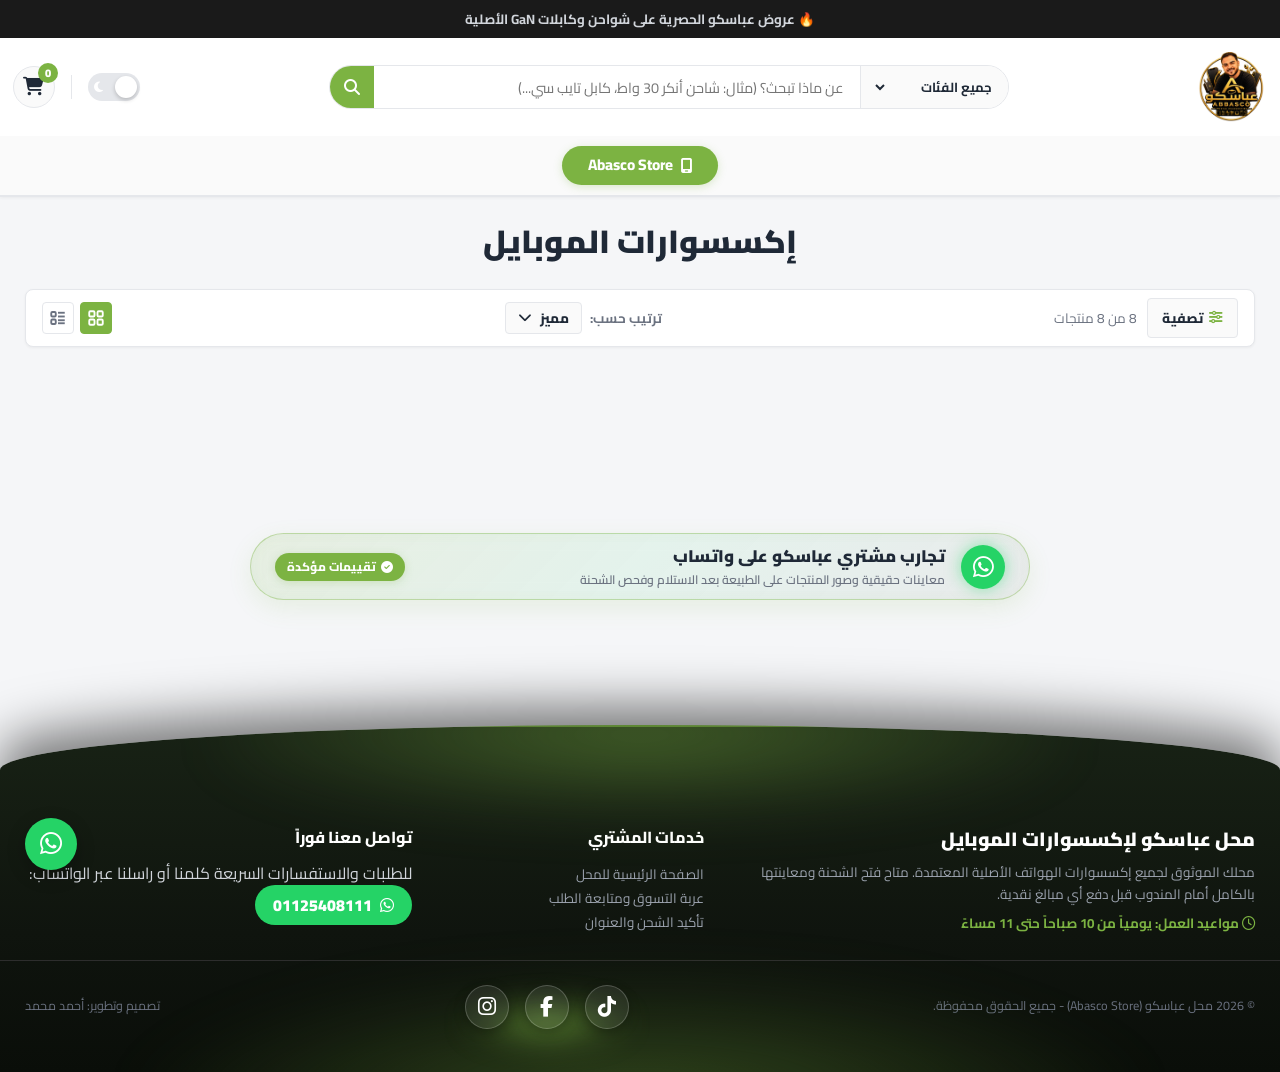
==== commit 895d8d8c: "Update index.html" ====
--- a/index.html
+++ b/index.html
@@ -3,8 +3,8 @@
 <head>
   <meta charset="UTF-8">
   <meta name="viewport" content="width=device-width, initial-scale=1.0">
-  <meta name="description" content="محل عباسكو (Abbasko) - إكسسوارات الموبايل الأصلية: شواحن سريعة، كفرات، اسكرينات، وبنوك طاقة بأفضل سعر ومعاينة كاملة قبل الدفع.">
-<title> |عباسكو - Abbasko</title>
+  <meta name="description" content="محل عباسكو (Abasco) - إكسسوارات الموبايل الأصلية: شواحن سريعة، كفرات، اسكرينات، وبنوك طاقة بأفضل سعر ومعاينة كاملة قبل الدفع.">
+<title> عباسكو - Abasco</title>
 
   <!-- أيقونة التبويب وشعار متجر عباسكو (Favicon) -->
   <link rel="icon" type="image/png" href="logo.png">
@@ -16,7 +16,13 @@
   <link href="https://fonts.googleapis.com/css2?family=Cairo:wght@400;500;600;700;800;900&display=swap" rel="stylesheet">
   <link rel="stylesheet" href="https://cdnjs.cloudflare.com/ajax/libs/font-awesome/6.5.1/css/all.min.css">
   
-  <link rel="stylesheet" href="style.css"> 
+  <link rel="stylesheet" href="style.css">
+  <!-- حارس القفل الفوري (يمنع ظهور المتجر ولو لـ 1 ملي ثانية لو كان مقفولاً) -->
+  <script>
+    if (localStorage.getItem('abasco_store_closed') === 'true') {
+      document.documentElement.classList.add('store-is-locked');
+    }
+  </script>
 </head>
 <body class="view-grid-active">
 
@@ -94,7 +100,7 @@
     <nav class="dream-subnav">
       <div class="container" style="display: flex; justify-content: center; align-items: center;">
         <span class="single-center-badge">
-          <i class="fa-solid fa-mobile-screen"></i> إكسسوارات الموبايل
+          <i class="fa-solid fa-mobile-screen"></i> Abasco Store
         </span>
       </div>
     </nav>
--- a/style.css
+++ b/style.css
@@ -2067,7 +2067,14 @@
 .interactive-stars-wrap .star-item:active {
   transform: scale(1.3);
 }
-
+/* تفعيل شاشة القفل فوراً قبل أن يرسم المتصفح أي بكسل في الصفحة */
+html.store-is-locked #store-closed-modal {
+  display: flex !important;
+}
+
+html.store-is-locked body {
+  overflow: hidden !important;
+}
 /* ================= شاشة الصيانة وإغلاق المتجر الفاخرة ================= */
 .store-closed-screen {
   position: fixed;
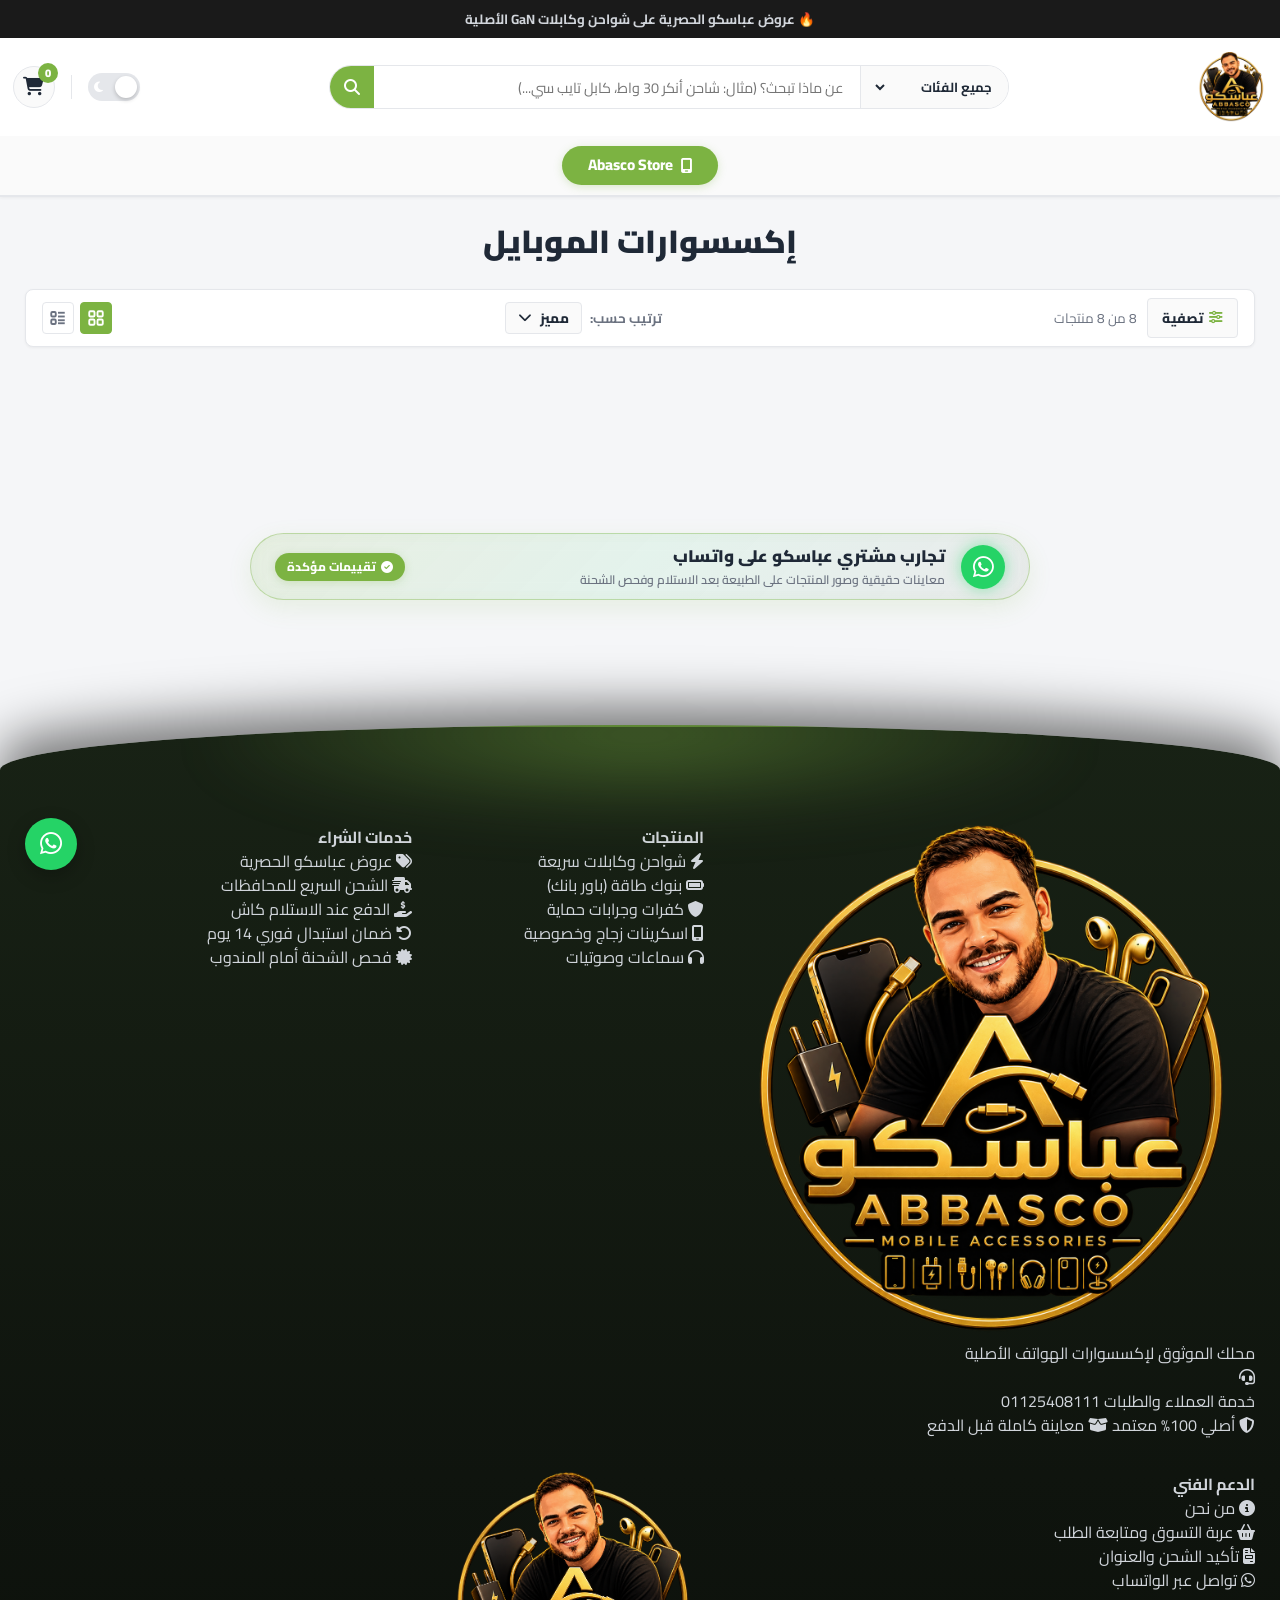
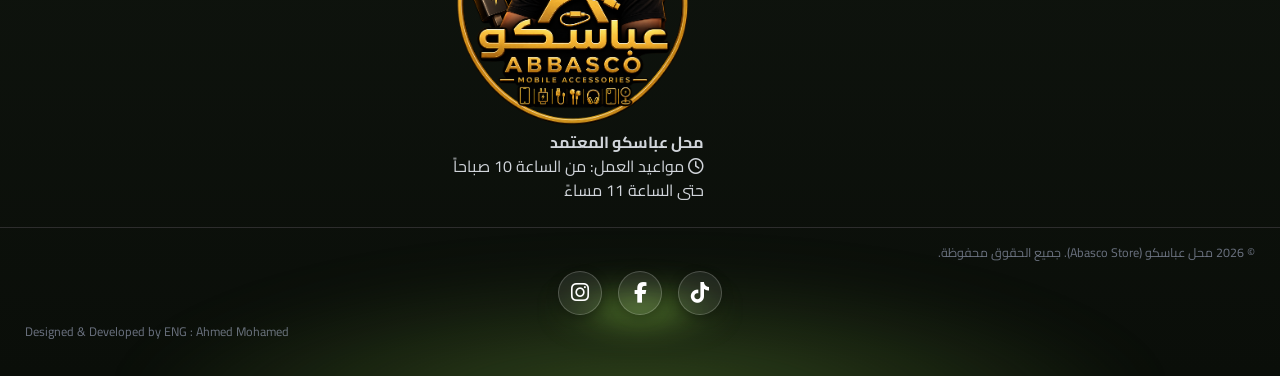
==== commit 8b4d4eab: "Update index.html" ====
--- a/index.html
+++ b/index.html
@@ -427,53 +427,100 @@
 
     </div>
   </section>
-  <!-- 4. تذييل محل عباسكو البسيط (بدون شركات أو فروع) -->
-<footer class="dream-footer">
-    <!-- طبقة النور السفلي الصاعد -->
+<!-- 4. تذييل متجر عباسكو المطابق لموقع Dream 2000 بالمليمتر -->
+  <footer class="dream-footer">
+    <!-- طبقة النور والتوهج الصاعد -->
     <div class="footer-bottom-glow"></div>    
     <div class="container footer-content-row">
-      <div class="footer-shop-about">
-        <div class="footer-brand-title">محل عباسكو لإكسسوارات الموبايل</div>
-        <p>محلك الموثوق لجميع إكسسوارات الهواتف الأصلية المعتمدة. متاح فتح الشحنة ومعاينتها بالكامل أمام المندوب قبل دفع أي مبالغ نقدية.</p>
-        <p class="store-hours"><i class="fa-regular fa-clock"></i> مواعيد العمل: يومياً من 10 صباحاً حتى 11 مساءً</p>
-      </div>
-
-      <div class="footer-links-group">
-        <h4>خدمات المشتري</h4>
-        <ul>
-          <li><a href="index.html">الصفحة الرئيسية للمحل</a></li>
-          <li><a href="cart.html">عربة التسوق ومتابعة الطلب</a></li>
-          <li><a href="checkout.html">تأكيد الشحن والعنوان</a></li>
+      
+      <!-- العمود 1 (اليمين): الشعار والهاتف وشارات الثقة -->
+      <div class="footer-brand-col">
+        <a href="index.html" class="footer-brand-wrap">
+          <img src="logo.png" alt="عباسكو" class="footer-logo-img">
+          <span class="footer-brand-slogan">محلك الموثوق لإكسسوارات الهواتف الأصلية</span>
+        </a>
+        <div class="footer-hotline-box">
+          <i class="fa-solid fa-headset hotline-icon-headset"></i>
+          <div class="hotline-numbers">
+            <span class="hotline-label">خدمة العملاء والطلبات</span>
+            <a href="https://wa.me/201125408111" target="_blank" class="hotline-val">01125408111</a>
+          </div>
+        </div>
+        <div class="footer-trust-tags">
+          <span><i class="fa-solid fa-shield-halved"></i> أصلي 100% معتمد</span>
+          <span><i class="fa-solid fa-box-open"></i> معاينة كاملة قبل الدفع</span>
+        </div>
+      </div>
+
+      <!-- العمود 2: قائمة المنتجات بالأيقونات -->
+      <div class="footer-links-col">
+        <h4 class="footer-col-title">المنتجات</h4>
+        <ul class="footer-icon-links">
+          <li><a href="index.html"><i class="fa-solid fa-bolt"></i> شواحن وكابلات سريعة</a></li>
+          <li><a href="index.html"><i class="fa-solid fa-battery-full"></i> بنوك طاقة (باور بانك)</a></li>
+          <li><a href="index.html"><i class="fa-solid fa-shield"></i> كفرات وجرابات حماية</a></li>
+          <li><a href="index.html"><i class="fa-solid fa-mobile-screen"></i> اسكرينات زجاج وخصوصية</a></li>
+          <li><a href="index.html"><i class="fa-solid fa-headphones"></i> سماعات وصوتيات</a></li>
         </ul>
       </div>
 
-      <div class="footer-contact-box">
-        <h4>تواصل معنا فوراً</h4>
-        <p>للطلبات والاستفسارات السريعة كلمنا أو راسلنا عبر الواتساب:</p>
-        <a href="https://wa.me/201125408111" class="hotline-pill">
-          <i class="fa-brands fa-whatsapp"></i> 01125408111
-        </a>
-      </div>
-    </div>
-
-<div class="footer-bottom-copyright">
-      <div class="container copyright-flex">
+      <!-- العمود 3: خدمات الشراء بالأيقونات -->
+      <div class="footer-links-col">
+        <h4 class="footer-col-title">خدمات الشراء</h4>
+        <ul class="footer-icon-links">
+          <li><a href="index.html"><i class="fa-solid fa-tags"></i> عروض عباسكو الحصرية</a></li>
+          <li><a href="cart.html"><i class="fa-solid fa-truck-fast"></i> الشحن السريع للمحافظات</a></li>
+          <li><a href="index.html"><i class="fa-solid fa-hand-holding-dollar"></i> الدفع عند الاستلام كاش</a></li>
+          <li><a href="index.html"><i class="fa-solid fa-rotate-left"></i> ضمان استبدال فوري 14 يوم</a></li>
+          <li><a href="index.html"><i class="fa-solid fa-certificate"></i> فحص الشحنة أمام المندوب</a></li>
+        </ul>
+      </div>
+
+      <!-- العمود 4: الدعم الفني والطلبات بالأيقونات -->
+      <div class="footer-links-col">
+        <h4 class="footer-col-title">الدعم الفني</h4>
+        <ul class="footer-icon-links">
+          <li><a href="index.html"><i class="fa-solid fa-circle-info"></i> من نحن</a></li>
+          <li><a href="cart.html"><i class="fa-solid fa-basket-shopping"></i> عربة التسوق ومتابعة الطلب</a></li>
+          <li><a href="checkout.html"><i class="fa-solid fa-file-invoice"></i> تأكيد الشحن والعنوان</a></li>
+          <li><a href="https://wa.me/201125408111" target="_blank"><i class="fa-brands fa-whatsapp"></i> تواصل عبر الواتساب</a></li>
+        </ul>
+      </div>
+
+      <!-- العمود 5 (اليسار): كارت واجهة المحل ومواعيد العمل المطابق للصورة -->
+      <div class="footer-store-card-col">
+        <div class="footer-store-visual-card">
+          <img src="logo.png" alt="محل عباسكو" class="store-facade-img">
+        </div>
+        <div class="store-card-meta">
+          <h4>محل عباسكو المعتمد</h4>
+          <p><i class="fa-regular fa-clock"></i> مواعيد العمل: من الساعة 10 صباحاً حتى الساعة 11 مساءً</p>
+        </div>
+      </div>
+
+    </div>
+
+    <!-- الشريط السفلي الدائري المقفل (نفس تصميم دريم 2000 بالضبط) -->
+    <div class="footer-bottom-copyright">
+      <div class="container copyright-flex-dream">
         
-        <!-- اليمين: الحقوق -->
-        <span class="rights-text">© 2026 محل عباسكو (Abasco Store) - جميع الحقوق محفوظة.</span>
-
-        <!-- المنتصف: 3 منصات سوشيال ميديا بجانب بعض -->
+        <!-- اليمين: حقوق المتجر -->
+        <div class="footer-copy-right">
+          <span>© 2026 محل عباسكو (Abasco Store). جميع الحقوق محفوظة.</span>
+        </div>
+
+        <!-- المنتصف: أيقونات السوشيال ميديا المتوهجة -->
         <div class="footer-social-mid">
           <a href="#" target="_blank" title="تيك توك"><i class="fa-brands fa-tiktok"></i></a>
           <a href="#" target="_blank" title="فيسبوك"><i class="fa-brands fa-facebook-f"></i></a>
           <a href="#" target="_blank" title="انستجرام"><i class="fa-brands fa-instagram"></i></a>
         </div>
 
-        <!-- اليسار: تصميم وتطوير مع رابط الواتساب المباشر -->
-        <div class="dev-credit-text">
-          تصميم وتطوير: 
-          <a href="https://wa.me/201101579399" target="_blank" class="dev-gold-link" title="تواصل عبر الواتساب">
-            أحمد محمد
+        <!-- اليسار: تصميم وتطوير بالإنجليزية مع اللون المميز ورابط الواتساب المباشر -->
+        <div class="footer-dev-left" dir="ltr">
+          <span class="dev-label-eng">Designed &amp; Developed by</span>
+          <a href="https://wa.me/201101579399" target="_blank" class="dev-eng-highlight" title="Contact Developer on WhatsApp">
+            ENG : Ahmed Mohamed
           </a>
         </div>
 
--- a/style.css
+++ b/style.css
@@ -2405,3 +2405,35 @@
     text-align: right !important;
   }
 }
+/* ================= الحماية ومنع النسخ وسحب الصور ================= */
+/* منع تحديد النصوص في المتجر بالكامل */
+body {
+  -webkit-user-select: none;  /* Safari/Chrome/Opera */
+  -moz-user-select: none;     /* Firefox */
+  -ms-user-select: none;      /* IE/Edge */
+  user-select: none;          /* القيمة القياسية */
+}
+
+/* منع ظهور قائمة السياق الشفافة في الايفون عند اللمس المطول */
+body * {
+  -webkit-touch-callout: none !important;
+}
+
+/* حماية خاصة للصور لمنع سحبها أو تفاعلها */
+img {
+  -webkit-user-drag: none;    /* منع سحب الصورة بالماوس */
+  -khtml-user-drag: none;
+  -moz-user-drag: none;
+  -o-user-drag: none;
+  user-drag: none;
+  pointer-events: none;       /* يمنع أي تفاعل (نقرة أو لمسة) مع الصورة */
+}
+
+/* استثناء المدخلات (Inuputs) ليتمكن العميل من الكتابة فيها */
+input, textarea {
+  -webkit-user-select: text;
+  -moz-user-select: text;
+  -ms-user-select: text;
+  user-select: text;
+  pointer-events: auto; /* السماح بالتفاعل مع الحقول */
+}
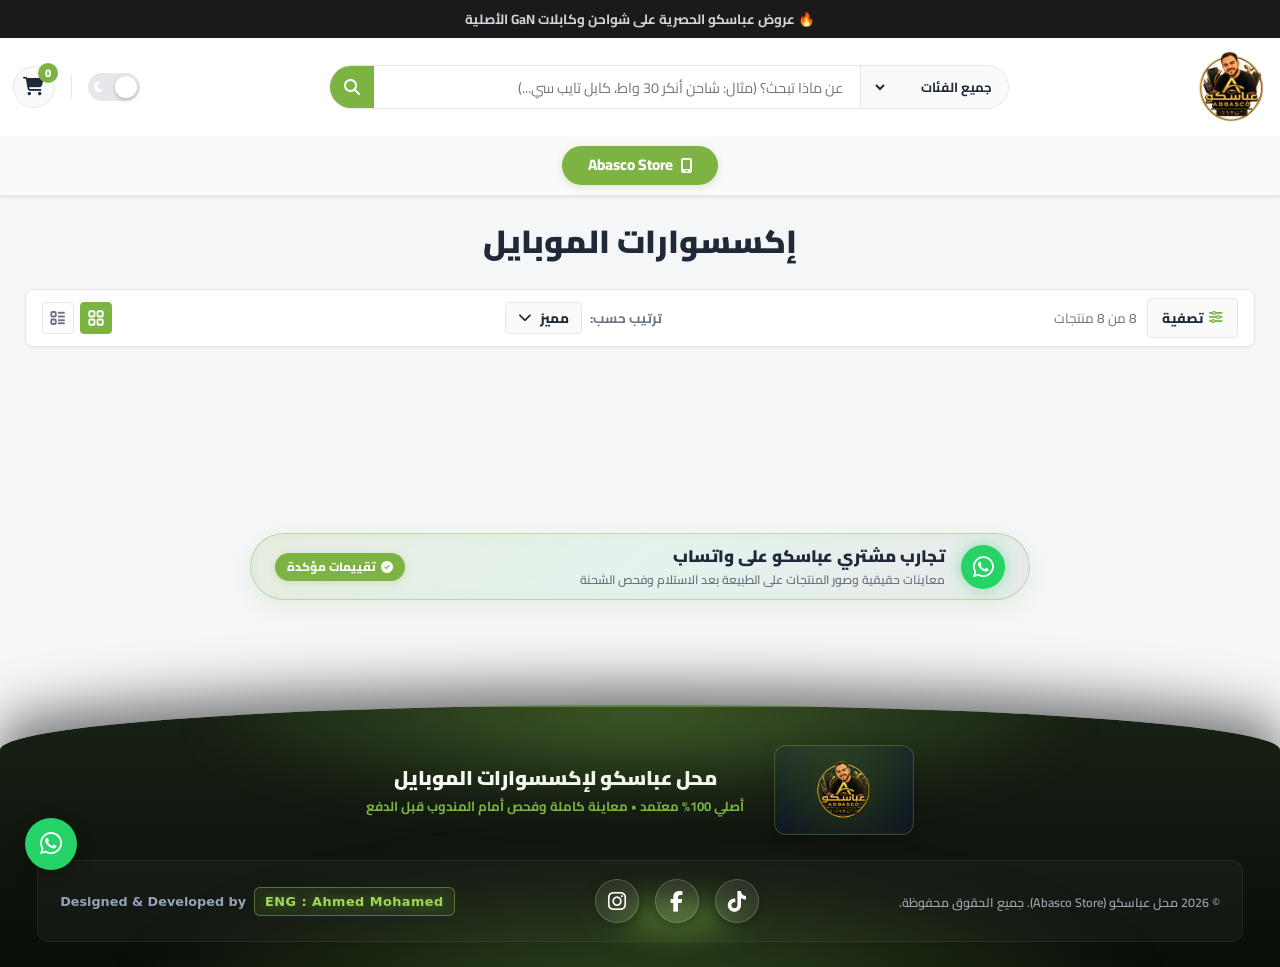
==== commit abe4ccb2: "Update index.html" ====
--- a/index.html
+++ b/index.html
@@ -427,104 +427,46 @@
 
     </div>
   </section>
-<!-- 4. تذييل متجر عباسكو المطابق لموقع Dream 2000 بالمليمتر -->
+<!-- تذييل المتجر البسيط والموحد -->
   <footer class="dream-footer">
-    <!-- طبقة النور والتوهج الصاعد -->
-    <div class="footer-bottom-glow"></div>    
-    <div class="container footer-content-row">
+    <div class="footer-bottom-glow"></div>
+    <div class="container">
       
-      <!-- العمود 1 (اليمين): الشعار والهاتف وشارات الثقة -->
-      <div class="footer-brand-col">
-        <a href="index.html" class="footer-brand-wrap">
-          <img src="logo.png" alt="عباسكو" class="footer-logo-img">
-          <span class="footer-brand-slogan">محلك الموثوق لإكسسوارات الهواتف الأصلية</span>
-        </a>
-        <div class="footer-hotline-box">
-          <i class="fa-solid fa-headset hotline-icon-headset"></i>
-          <div class="hotline-numbers">
-            <span class="hotline-label">خدمة العملاء والطلبات</span>
-            <a href="https://wa.me/201125408111" target="_blank" class="hotline-val">01125408111</a>
-          </div>
-        </div>
-        <div class="footer-trust-tags">
-          <span><i class="fa-solid fa-shield-halved"></i> أصلي 100% معتمد</span>
-          <span><i class="fa-solid fa-box-open"></i> معاينة كاملة قبل الدفع</span>
-        </div>
-      </div>
-
-      <!-- العمود 2: قائمة المنتجات بالأيقونات -->
-      <div class="footer-links-col">
-        <h4 class="footer-col-title">المنتجات</h4>
-        <ul class="footer-icon-links">
-          <li><a href="index.html"><i class="fa-solid fa-bolt"></i> شواحن وكابلات سريعة</a></li>
-          <li><a href="index.html"><i class="fa-solid fa-battery-full"></i> بنوك طاقة (باور بانك)</a></li>
-          <li><a href="index.html"><i class="fa-solid fa-shield"></i> كفرات وجرابات حماية</a></li>
-          <li><a href="index.html"><i class="fa-solid fa-mobile-screen"></i> اسكرينات زجاج وخصوصية</a></li>
-          <li><a href="index.html"><i class="fa-solid fa-headphones"></i> سماعات وصوتيات</a></li>
-        </ul>
-      </div>
-
-      <!-- العمود 3: خدمات الشراء بالأيقونات -->
-      <div class="footer-links-col">
-        <h4 class="footer-col-title">خدمات الشراء</h4>
-        <ul class="footer-icon-links">
-          <li><a href="index.html"><i class="fa-solid fa-tags"></i> عروض عباسكو الحصرية</a></li>
-          <li><a href="cart.html"><i class="fa-solid fa-truck-fast"></i> الشحن السريع للمحافظات</a></li>
-          <li><a href="index.html"><i class="fa-solid fa-hand-holding-dollar"></i> الدفع عند الاستلام كاش</a></li>
-          <li><a href="index.html"><i class="fa-solid fa-rotate-left"></i> ضمان استبدال فوري 14 يوم</a></li>
-          <li><a href="index.html"><i class="fa-solid fa-certificate"></i> فحص الشحنة أمام المندوب</a></li>
-        </ul>
-      </div>
-
-      <!-- العمود 4: الدعم الفني والطلبات بالأيقونات -->
-      <div class="footer-links-col">
-        <h4 class="footer-col-title">الدعم الفني</h4>
-        <ul class="footer-icon-links">
-          <li><a href="index.html"><i class="fa-solid fa-circle-info"></i> من نحن</a></li>
-          <li><a href="cart.html"><i class="fa-solid fa-basket-shopping"></i> عربة التسوق ومتابعة الطلب</a></li>
-          <li><a href="checkout.html"><i class="fa-solid fa-file-invoice"></i> تأكيد الشحن والعنوان</a></li>
-          <li><a href="https://wa.me/201125408111" target="_blank"><i class="fa-brands fa-whatsapp"></i> تواصل عبر الواتساب</a></li>
-        </ul>
-      </div>
-
-      <!-- العمود 5 (اليسار): كارت واجهة المحل ومواعيد العمل المطابق للصورة -->
-      <div class="footer-store-card-col">
-        <div class="footer-store-visual-card">
-          <img src="logo.png" alt="محل عباسكو" class="store-facade-img">
-        </div>
-        <div class="store-card-meta">
-          <h4>محل عباسكو المعتمد</h4>
-          <p><i class="fa-regular fa-clock"></i> مواعيد العمل: من الساعة 10 صباحاً حتى الساعة 11 مساءً</p>
-        </div>
-      </div>
-
-    </div>
-
-    <!-- الشريط السفلي الدائري المقفل (نفس تصميم دريم 2000 بالضبط) -->
-    <div class="footer-bottom-copyright">
-      <div class="container copyright-flex-dream">
-        
-        <!-- اليمين: حقوق المتجر -->
-        <div class="footer-copy-right">
-          <span>© 2026 محل عباسكو (Abasco Store). جميع الحقوق محفوظة.</span>
-        </div>
-
-        <!-- المنتصف: أيقونات السوشيال ميديا المتوهجة -->
-        <div class="footer-social-mid">
-          <a href="#" target="_blank" title="تيك توك"><i class="fa-brands fa-tiktok"></i></a>
-          <a href="#" target="_blank" title="فيسبوك"><i class="fa-brands fa-facebook-f"></i></a>
-          <a href="#" target="_blank" title="انستجرام"><i class="fa-brands fa-instagram"></i></a>
-        </div>
-
-        <!-- اليسار: تصميم وتطوير بالإنجليزية مع اللون المميز ورابط الواتساب المباشر -->
-        <div class="footer-dev-left" dir="ltr">
-          <span class="dev-label-eng">Designed &amp; Developed by</span>
-          <a href="https://wa.me/201101579399" target="_blank" class="dev-eng-highlight" title="Contact Developer on WhatsApp">
-            ENG : Ahmed Mohamed
-          </a>
-        </div>
-
-      </div>
+      <!-- اللوجو والصورة في المنتصف ببساطة بدون أي تفاصيل مشتتة -->
+      <div class="footer-simple-center">
+        <div class="footer-simple-card">
+          <img src="logo.png" alt="محل عباسكو">
+        </div>
+        <div class="footer-simple-brand-text">
+          <h3>محل عباسكو لإكسسوارات الموبايل</h3>
+          <p>أصلي 100% معتمد • معاينة كاملة وفحص أمام المندوب قبل الدفع</p>
+        </div>
+      </div>
+
+      <!-- الشريط السفلي الثابت (الحقوق + السوشيال ميديا + توقيعك) -->
+      <div class="footer-bottom-copyright">
+        <div class="container copyright-flex-dream">
+          
+          <div class="footer-copy-right">
+            <span>© 2026 محل عباسكو (Abasco Store). جميع الحقوق محفوظة.</span>
+          </div>
+
+          <div class="footer-social-mid">
+            <a href="#" target="_blank" title="تيك توك"><i class="fa-brands fa-tiktok"></i></a>
+            <a href="#" target="_blank" title="فيسبوك"><i class="fa-brands fa-facebook-f"></i></a>
+            <a href="#" target="_blank" title="انستجرام"><i class="fa-brands fa-instagram"></i></a>
+          </div>
+
+          <div class="footer-dev-left" dir="ltr">
+            <span class="dev-label-eng">Designed &amp; Developed by</span>
+            <a href="https://wa.me/201101579399" target="_blank" class="dev-eng-highlight" title="Contact Developer on WhatsApp">
+              ENG : Ahmed Mohamed
+            </a>
+          </div>
+
+        </div>
+      </div>
+
     </div>
   </footer>
 
--- a/style.css
+++ b/style.css
@@ -1286,71 +1286,160 @@
   100% { opacity: 0.25; transform: translateX(-50%) translateY(10px) scale(0.9); }
 }
 
-.footer-content-row {
-  display: grid;
-  grid-template-columns: 2fr 1fr 1.5fr;
-  gap: 35px;
+/* ================= فوتر عباسكو النظيف والمبسط ================= */
+.dream-footer {
+  padding: 40px 0 25px !important;
+  margin-top: 40px;
+}
+
+.footer-simple-center {
+  display: flex;
+  align-items: center;
+  justify-content: center;
+  gap: 30px;
   margin-bottom: 25px;
-}
-
-.footer-brand-title {
-  font-size: 1.2rem;
+  flex-wrap: wrap;
+}
+
+.footer-simple-card {
+  width: 140px;
+  height: 90px;
+  background: radial-gradient(circle at center, rgba(124, 179, 66, 0.15) 0%, rgba(15, 23, 42, 0.8) 100%);
+  border: 1.5px solid rgba(124, 179, 66, 0.35);
+  border-radius: 12px;
+  display: flex;
+  align-items: center;
+  justify-content: center;
+  padding: 8px;
+  box-shadow: 0 4px 15px rgba(0,0,0,0.3);
+}
+
+.footer-simple-card img {
+  max-height: 80%;
+  max-width: 80%;
+  object-fit: contain;
+}
+
+.footer-simple-brand-text {
+  text-align: center;
+}
+
+.footer-simple-brand-text h3 {
+  font-size: 1.25rem;
   font-weight: 900;
-  color: #fff;
-  margin-bottom: 8px;
-}
-
-.footer-shop-about p {
-  font-size: 0.84rem;
+  color: #ffffff;
+  margin-bottom: 4px;
+}
+
+.footer-simple-brand-text p {
+  font-size: 0.82rem;
+  color: var(--dream-green);
+  font-weight: 700;
+}
+
+.copyright-flex-dream {
+  background: rgba(255, 255, 255, 0.03);
+  border: 1px solid rgba(255, 255, 255, 0.07);
+  border-radius: 12px;
+  padding: 10px 22px;
+  display: flex;
+  justify-content: space-between;
+  align-items: center;
+  gap: 16px;
+}
+
+@media (max-width: 768px) {
+  .footer-simple-center {
+    flex-direction: column;
+    gap: 14px;
+    text-align: center;
+  }
+  .copyright-flex-dream {
+    flex-direction: column;
+    text-align: center;
+    gap: 12px;
+  }
+}
+
+.footer-copy-right span {
+  font-size: 0.78rem;
   color: #9ca3af;
-  line-height: 1.6;
-}
-
-.store-hours {
-  color: var(--dream-green) !important;
-  font-weight: 700;
-  margin-top: 8px;
-}
-
-.footer-links-group h4, .footer-contact-box h4 {
-  font-size: 1rem;
-  font-weight: 800;
-  color: #fff;
-  margin-bottom: 12px;
-}
-
-.footer-links-group ul li a {
-  color: #9ca3af;
-  font-size: 0.84rem;
-}
-
-.footer-links-group ul li a:hover {
-  color: var(--dream-green);
-}
-
-.hotline-pill {
+  font-weight: 600;
+}
+
+/* يسار الشريط: توقيع المطور الإنجليزي باللون المميز والنيون */
+.footer-dev-left {
   display: inline-flex;
   align-items: center;
   gap: 8px;
-  background-color: var(--whatsapp-color);
-  color: #fff;
-  font-size: 1rem;
-  font-weight: 900;
-  padding: 8px 18px;
-  border-radius: var(--radius-pill);
-}
-
-.footer-bottom-copyright {
-  border-top: 1px solid #2d2d2d;
-  padding-top: 16px;
-  font-size: 0.78rem;
-  color: #6b7280;
-}
-
-.copyright-flex {
-  display: flex;
-  justify-content: space-between;
-  align-items: center;
+  font-family: 'Segoe UI', system-ui, -apple-system, sans-serif;
+  font-size: 0.8rem;
+}
+
+.dev-label-eng {
+  color: #94a3b8;
+  font-weight: 600;
+}
+
+.dev-eng-highlight {
+  color: #a2d95b !important;
+  font-weight: 900 !important;
+  text-decoration: none !important;
+  background: rgba(124, 179, 66, 0.12);
+  border: 1px solid rgba(162, 217, 91, 0.4);
+  padding: 4px 10px;
+  border-radius: 6px;
+  letter-spacing: 0.5px;
+  transition: all 0.25s cubic-bezier(0.4, 0, 0.2, 1);
+  display: inline-block;
+  text-shadow: 0 0 10px rgba(162, 217, 91, 0.35);
+}
+
+.dev-eng-highlight:hover {
+  background: var(--dream-green);
+  color: #ffffff !important;
+  border-color: #a2d95b;
+  transform: translateY(-2px);
+  box-shadow: 0 0 16px rgba(124, 179, 66, 0.7);
+  text-shadow: none;
+}
+
+/* تجاوب الشاشات الصغيرة */
+@media (max-width: 1100px) {
+  .footer-content-row {
+    grid-template-columns: 1fr 1fr 1fr;
+    gap: 24px;
+  }
+  .footer-brand-col {
+    grid-column: span 3;
+    align-items: center;
+    text-align: center;
+  }
+  .footer-store-card-col {
+    grid-column: span 3;
+  }
+}
+
+@media (max-width: 768px) {
+  .footer-content-row {
+    grid-template-columns: 1fr;
+    text-align: center;
+    gap: 22px;
+  }
+  .footer-icon-links li a {
+    justify-content: center;
+  }
+  .footer-hotline-box {
+    margin: 0 auto;
+  }
+  .footer-trust-tags {
+    align-items: center;
+  }
+  .copyright-flex-dream {
+    flex-direction: column;
+    text-align: center;
+    gap: 12px;
+  }
 }
 
 .alternating-chat-widget {
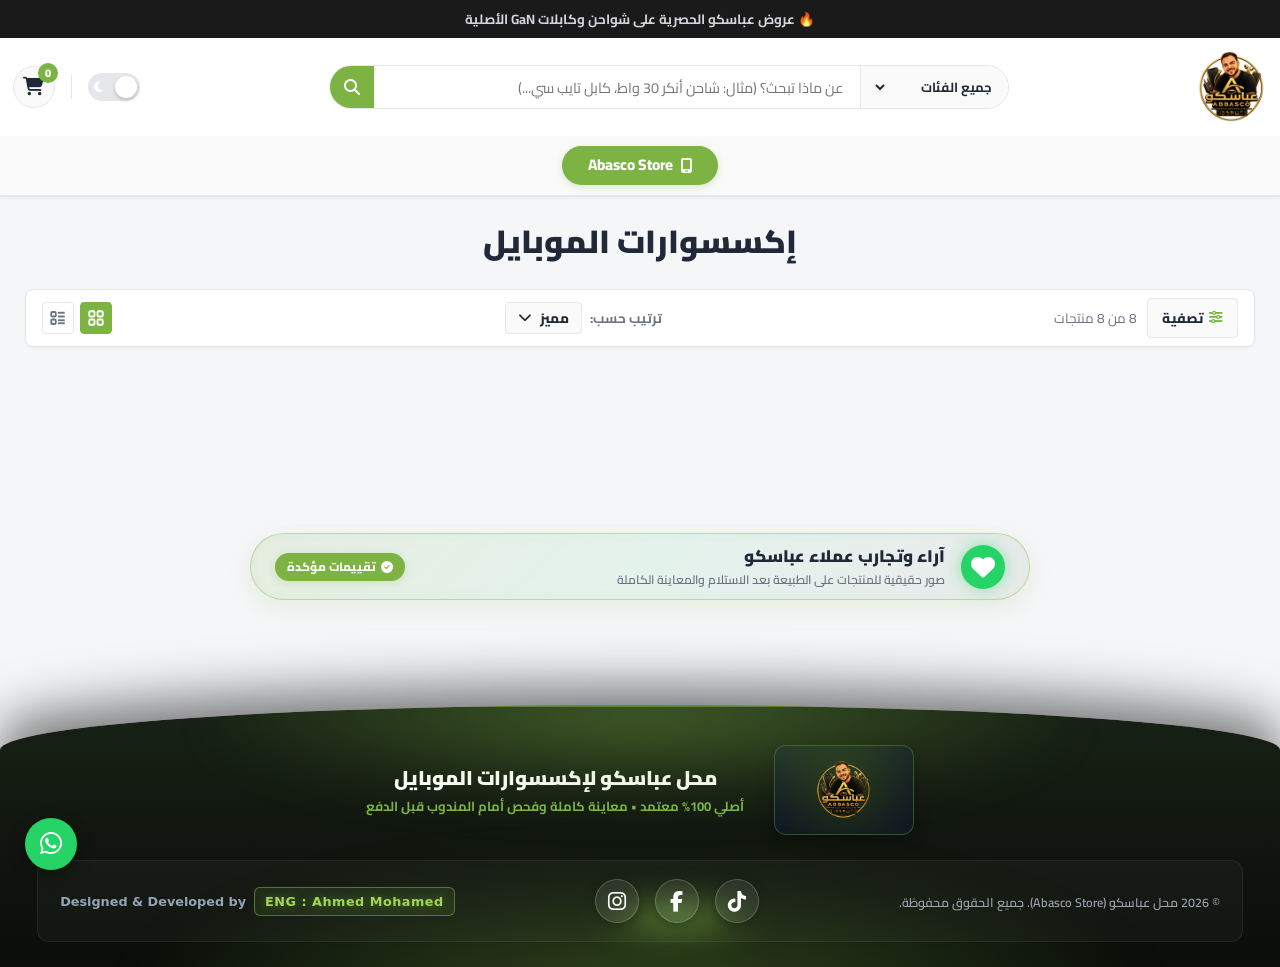
==== commit 0ccc78b8: "Update index.html" ====
--- a/index.html
+++ b/index.html
@@ -407,11 +407,11 @@
       <!-- الكبسولة المدورة الملونة المضيئة -->
       <div class="reviews-header-capsule">
         <div class="capsule-icon-glow">
-          <i class="fa-brands fa-whatsapp"></i>
+          <i class="fa-solid fa-heart"></i>
         </div>
         <div class="capsule-text-col">
-          <h3>تجارب مشتري عباسكو على واتساب</h3>
-          <p>معاينات حقيقية وصور المنتجات على الطبيعة بعد الاستلام وفحص الشحنة</p>
+          <h3>آراء وتجارب عملاء عباسكو</h3>
+          <p>صور حقيقية للمنتجات على الطبيعة بعد الاستلام والمعاينة الكاملة</p>
         </div>
         <span class="capsule-verified-tag">
           <i class="fa-solid fa-circle-check"></i> تقييمات مؤكدة
--- a/style.css
+++ b/style.css
@@ -580,9 +580,12 @@
 }
 
 body.view-grid-active .media-square-box img {
-  max-width: 88% !important;
-  max-height: 88% !important;
-  object-fit: contain !important;
+  width: 100% !important;
+  height: 100% !important;
+  max-width: 100% !important;
+  max-height: 100% !important;
+  object-fit: cover !important; /* تجعل الصورة تملأ المستطيل بالكامل بدون فراغات */
+  object-position: center !important;
   transition: opacity 0.15s ease !important;
 }
 
@@ -900,11 +903,14 @@
 }
 
 .media-square-box img {
-  max-width: 90%;
-  max-height: 90%;
-  object-fit: contain;
+  width: 100% !important;
+  height: 100% !important;
+  max-width: 100% !important;
+  max-height: 100% !important;
+  object-fit: cover !important;
+  object-position: center !important;
   transition: opacity 0.15s ease;
-  pointer-events: none; /* عشان الماوس يتفاعل مباشرة مع الشرائح */
+  pointer-events: none;
 }
 
 /* طبقة الشرائح الأربعة الشفافة فوق الصورة بالكامل */
@@ -1351,13 +1357,49 @@
 @media (max-width: 768px) {
   .footer-simple-center {
     flex-direction: column;
-    gap: 14px;
+    gap: 10px;
     text-align: center;
   }
+
+  /* تصغير خط عنوان المحل عشان يثبت على سطر واحد وما ينكسرش */
+  .footer-simple-brand-text h3 {
+    font-size: 1rem !important;
+    white-space: nowrap !important;
+    letter-spacing: -0.3px;
+  }
+
+  .footer-simple-brand-text p {
+    font-size: 0.72rem !important;
+    line-height: 1.4;
+  }
+
   .copyright-flex-dream {
     flex-direction: column;
     text-align: center;
-    gap: 12px;
+    gap: 10px;
+    padding: 12px 10px !important;
+  }
+
+  /* شريط المطور: إجبار التوقيع والزرار يكونوا جنب بعض في نفس السطر */
+  .footer-dev-left {
+    display: inline-flex !important;
+    flex-direction: row !important;
+    align-items: center !important;
+    justify-content: center !important;
+    white-space: nowrap !important;
+    gap: 6px !important;
+    font-size: 0.72rem !important;
+  }
+
+  .dev-label-eng {
+    font-size: 0.72rem !important;
+    white-space: nowrap !important;
+  }
+
+  .dev-eng-highlight {
+    font-size: 0.72rem !important;
+    padding: 3px 8px !important;
+    white-space: nowrap !important;
   }
 }
 
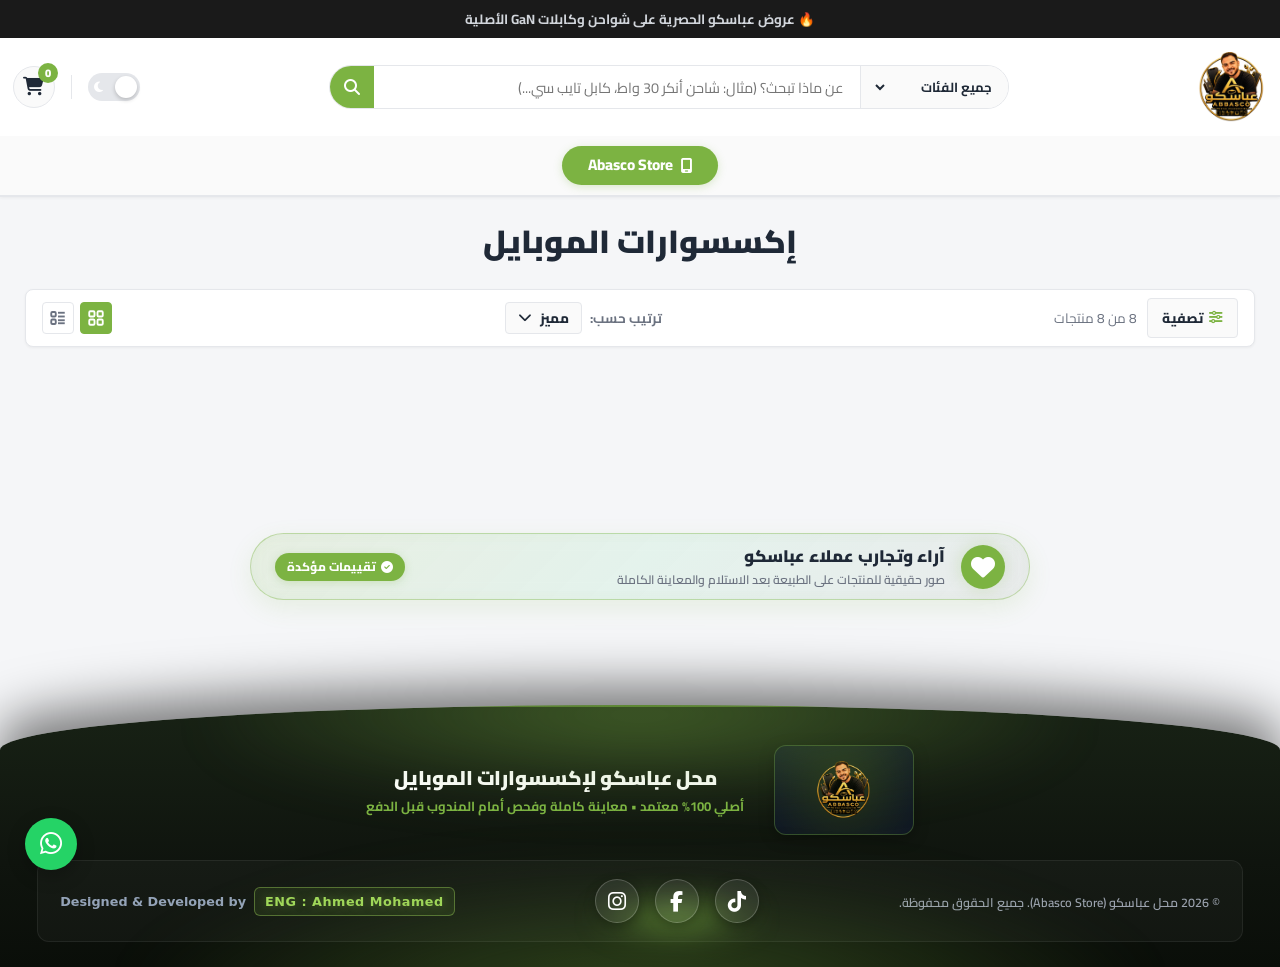
==== commit d6c42f98: "Update index.html" ====
--- a/index.html
+++ b/index.html
@@ -87,12 +87,20 @@
     </div>
 
 <!-- شريط العروض النارية (يظهر فقط لو في عروض مفعّلة) -->
-  <section class="hot-offers-banner" id="hot-offers-section" style="display:none;">
+<section class="hero-3d-offers-banner" id="hot-offers-section" style="display:none;">
     <div class="container">
-      <div class="offers-slider-wrapper" id="offers-slider-wrapper">
-        <div class="offers-slides-track" id="offers-slides-track"></div>
-      </div>
-      <div class="offers-dots-strip" id="offers-dots-strip"></div>
+      <div class="offers-stage-3d" id="offers-stage-3d">
+        <button class="offers-nav-arrow arrow-prev" id="offers-prev-arrow" aria-label="العرض السابق">
+          <i class="fa-solid fa-chevron-right"></i>
+        </button>
+        <button class="offers-nav-arrow arrow-next" id="offers-next-arrow" aria-label="العرض التالي">
+          <i class="fa-solid fa-chevron-left"></i>
+        </button>
+
+        <div class="offers-track-3d" id="offers-slides-track"></div>
+      </div>
+
+      <div class="offers-dots-strip-3d" id="offers-dots-strip"></div>
     </div>
   </section>
 
--- a/style.css
+++ b/style.css
@@ -2041,13 +2041,13 @@
   width: 44px;
   height: 44px;
   border-radius: 50%;
-  background: #25d366;
+  background: var(--dream-green);
   color: #ffffff;
   display: flex;
   align-items: center;
   justify-content: center;
   font-size: 1.5rem;
-  box-shadow: 0 0 16px rgba(37, 211, 102, 0.5);
+  box-shadow: 0 0 16px var(--dream-green-glow);
   flex-shrink: 0;
 }
 
